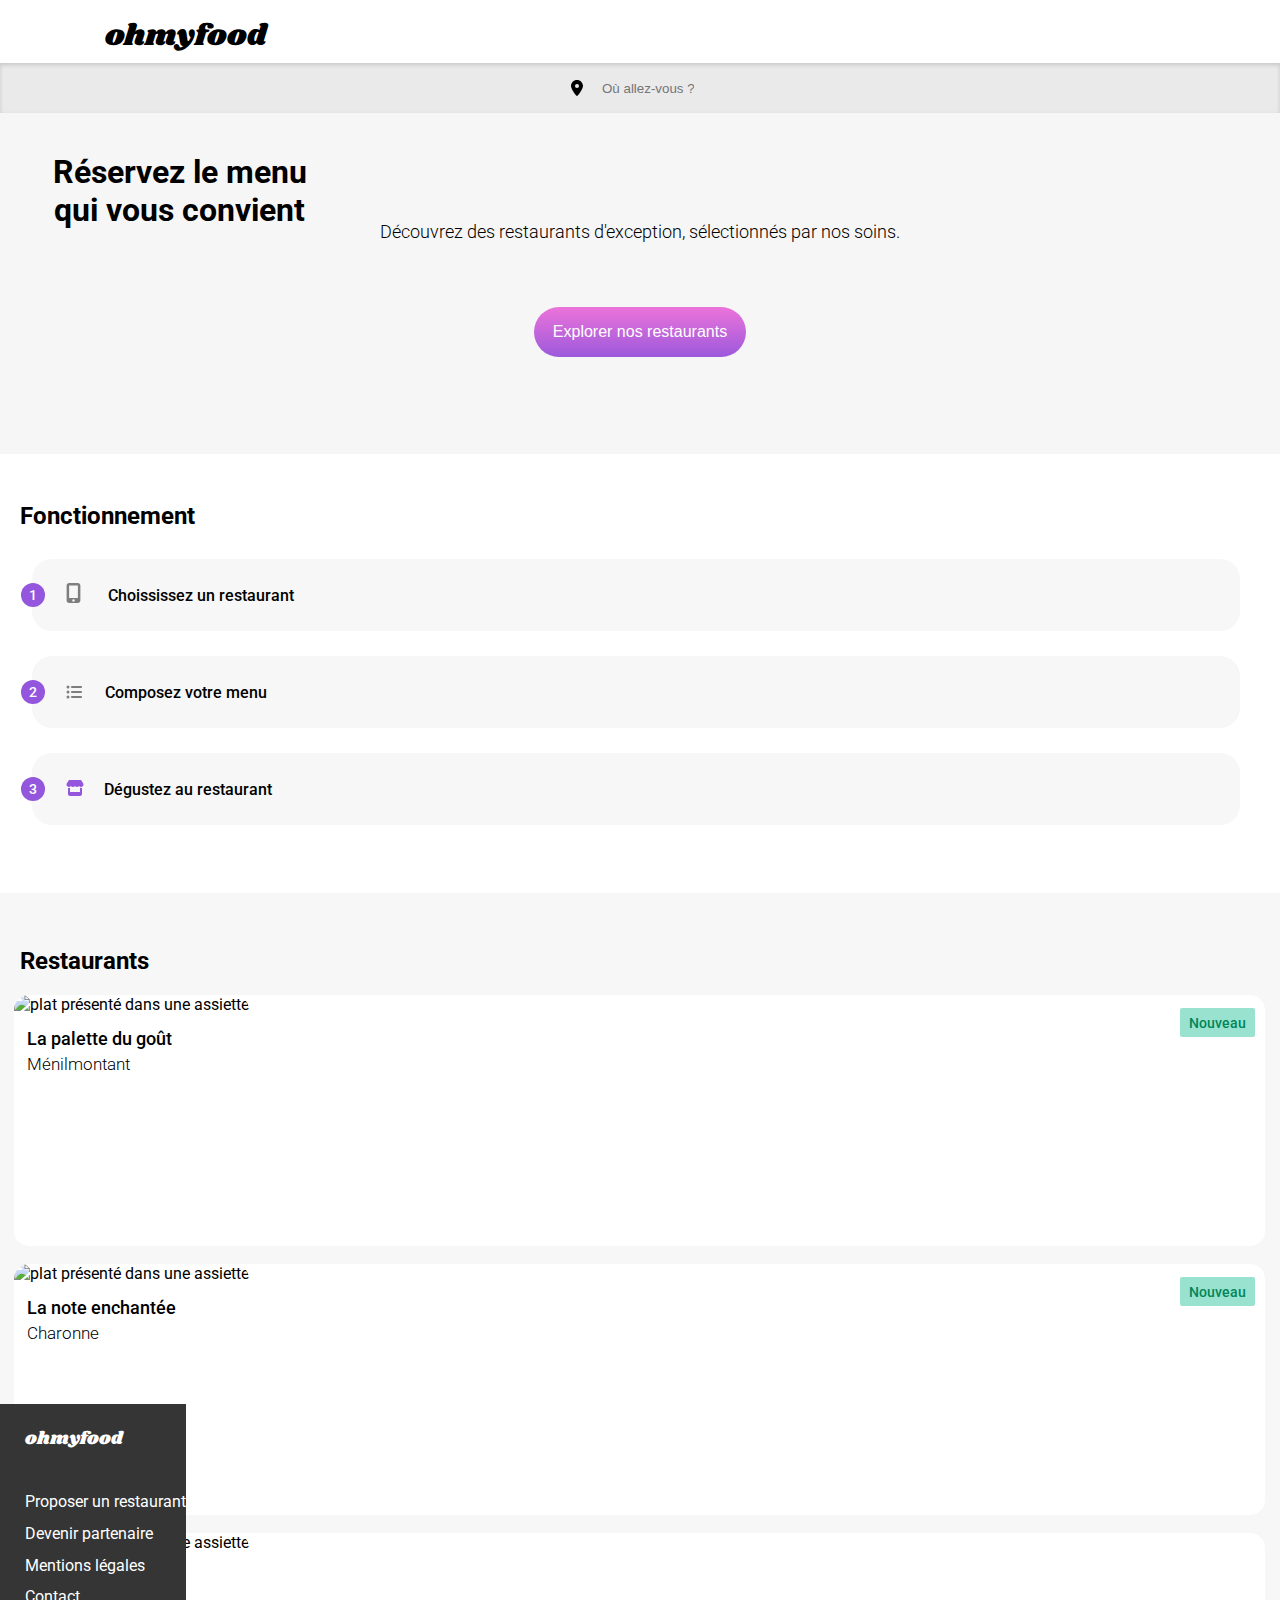
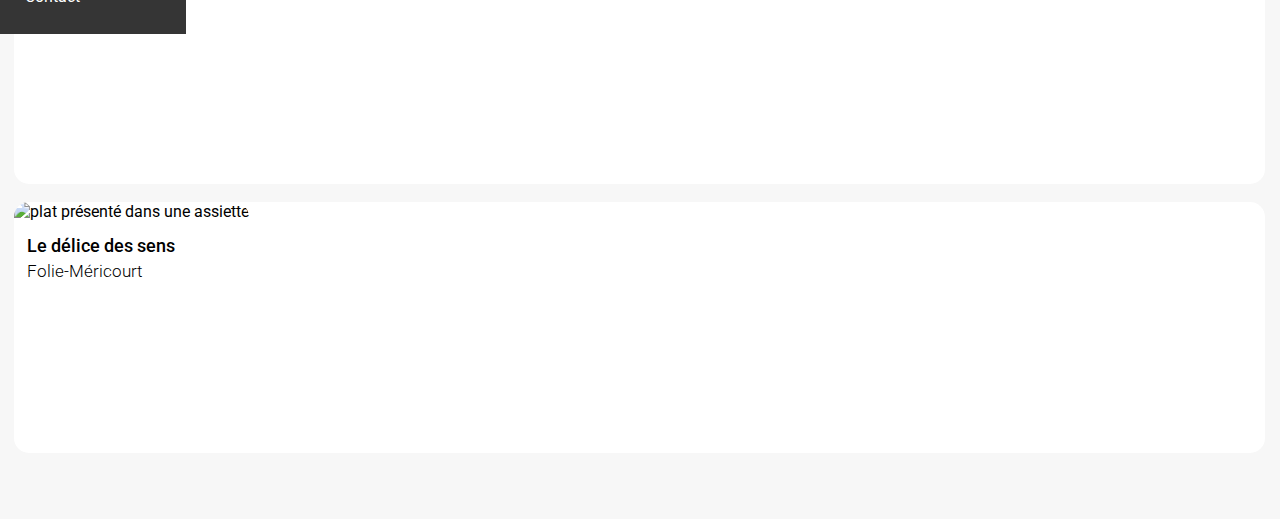
==== index.html @ 493bbe46 "upstream Menu La palette du goût'" ====
<!DOCTYPE html>
<html lang="fr">

<head>
    <meta charset="UTF-8">
    <meta name="viewport" content="width=device-width" , initial-scale="1.0">
    <title>ohmyfood</title>
    <meta name="description" content="">
    <!-- à retirer?-->
    <link rel="preconnect" href="https://fonts.googleapis.com">
    <link rel="preconnect" href="https://fonts.gstatic.com" crossorigin>
    <!-- /-->
    <link href="https://fonts.googleapis.com/css2?family=Roboto:ital,wght@0,100;0,300;0,400;0,500;0,700;0,900;1,100;1,300;1,400;1,500;1,700;1,900&display=swap"
        rel="stylesheet">
    <link rel="preconnect" href="https://fonts.googleapis.com">
    <link rel="preconnect" href="https://fonts.gstatic.com" crossorigin>
    <link href="https://fonts.googleapis.com/css2?family=Roboto:ital,wght@0,100;0,300;0,400;0,500;0,700;0,900;1,100;1,300;1,400;1,500;1,700;1,900&family=Shrikhand&display=swap"
        rel="stylesheet">
    
    <link rel="stylesheet" href="./style.css">

</head>

<body>
    <header>
        <div class="nav-container">
            <p class="logo-nav">ohmyfood</p>
        </div>
        <div class="search-bar-icon">
            <svg class="pin-icon" xmlns="http://www.w3.org/2000/svg" viewBox="0 0 384 512">
                <path
                    d="M215.7 499.2C267 435 384 279.4 384 192C384 86 298 0 192 0S0 86 0 192c0 87.4 117 243 168.3 307.2c12.3 15.3 35.1 15.3 47.4 0zM192 128a64 64 0 1 1 0 128 64 64 0 1 1 0-128z" />
            </svg>
            <input class="search-bar-input" type="search" placeholder="Où allez-vous ?">
        </div>
    </header>

    <main>
        <section class="tittle-button">
            <h1 class="section-tittle">Réservez le menu qui vous convient</h1>
            <p class="tittle-txt">Découvrez des restaurants d'exception, sélectionnés par nos soins.</p>
            <div class="button">
                <button class="btn">Explorer nos restaurants</button>
            </div>
        </section>

        <section class="functioning">
            <h2 class="functioning-title">Fonctionnement</h2> 
                <ul class="list-items">
                    <li class="item"><span class="num">1</span><svg class="mobil-icon"xmlns="http://www.w3.org/2000/svg" viewBox="0 0 384 512">
                        <path d="M16 64C16 28.7 44.7 0 80 0H304c35.3 0 64 28.7 64 64V448c0 35.3-28.7 64-64 64H80c-35.3 0-64-28.7-64-64V64zM224 448a32 32 0 1 0 -64 0 32 32 0 1 0 64 0zM304 64H80V384H304V64z"/>
                    </svg>Choississez un restaurant</li>
                    <li class="item"><span class="num">2</span><svg class="list-icon" xmlns="http://www.w3.org/2000/svg" viewBox="0 0 512 512">
                        <path d="M64 144a48 48 0 1 0 0-96 48 48 0 1 0 0 96zM192 64c-17.7 0-32 14.3-32 32s14.3 32 32 32H480c17.7 0 32-14.3 32-32s-14.3-32-32-32H192zm0 160c-17.7 0-32 14.3-32 32s14.3 32 32 32H480c17.7 0 32-14.3 32-32s-14.3-32-32-32H192zm0 160c-17.7 0-32 14.3-32 32s14.3 32 32 32H480c17.7 0 32-14.3 32-32s-14.3-32-32-32H192zM64 464a48 48 0 1 0 0-96 48 48 0 1 0 0 96zm48-208a48 48 0 1 0 -96 0 48 48 0 1 0 96 0z"/>
                    </svg>Composez votre menu</li>
                    <li class="item"><span class="num">3</span><svg class="store-icon" xmlns="http://www.w3.org/2000/svg" viewBox="0 0 576 512">
                        <path d="M547.6 103.8L490.3 13.1C485.2 5 476.1 0 466.4 0H109.6C99.9 0 90.8 5 85.7 13.1L28.3 103.8c-29.6 46.8-3.4 111.9 51.9 119.4c4 .5 8.1 .8 12.1 .8c26.1 0 49.3-11.4 65.2-29c15.9 17.6 39.1 29 65.2 29c26.1 0 49.3-11.4 65.2-29c15.9 17.6 39.1 29 65.2 29c26.2 0 49.3-11.4 65.2-29c16 17.6 39.1 29 65.2 29c4.1 0 8.1-.3 12.1-.8c55.5-7.4 81.8-72.5 52.1-119.4zM499.7 254.9l-.1 0c-5.3 .7-10.7 1.1-16.2 1.1c-12.4 0-24.3-1.9-35.4-5.3V384H128V250.6c-11.2 3.5-23.2 5.4-35.6 5.4c-5.5 0-11-.4-16.3-1.1l-.1 0c-4.1-.6-8.1-1.3-12-2.3V384v64c0 35.3 28.7 64 64 64H448c35.3 0 64-28.7 64-64V384 252.6c-4 1-8 1.8-12.3 2.3z"/>
                    </svg>Dégustez au restaurant</li>
                </ul>
        </section>

        <section class="restaurants">
            <h2 class="restaurants-title">Restaurants</h2>
            <div class="direction-cards">
            <article class="full-card">
                <span class="new">Nouveau</span>
            <img src="../Images+et+textes+Ohmyfood/Images et textes Ohmyfood/images/restaurants/jay-wennington-N_Y88TWmGwA-unsplash.jpg" alt="plat présenté dans une assiette"> 
                <div class="text-card">
            <h3 class="card-title">La palette du goût</h3>
                <p class="card-subtitle">Ménilmontant</p>
                </div>
                </article>
              
                <article class="full-card">
                    <span class="new">Nouveau</span>
                    <img src="../Images+et+textes+Ohmyfood/Images et textes Ohmyfood/images/restaurants/stil-u2Lp8tXIcjw-unsplash.jpg" alt="plat présenté dans une assiette"> 
                    <div class="text-card">
                        <h3 class="card-title">La note enchantée</h3>
                        <p class="card-subtitle">Charonne</p>
                    </div>
                </article>
            
                <article class="full-card">
                    <img src="../Images+et+textes+Ohmyfood/Images et textes Ohmyfood/images/restaurants/toa-heftiba-DQKerTsQwi0-unsplash.jpg" alt="plat présenté dans une assiette"> 
                    <div class="text-card">
                        <h3 class="card-title">À la française</h3>
                        <p class="card-subtitle">Cité Rouge</p>
                    </div>
                    </article>

                <article class="full-card">
                    <img src="../Images+et+textes+Ohmyfood/Images et textes Ohmyfood/images/restaurants/louis-hansel-shotsoflouis-qNBGVyOCY8Q-unsplash.jpg" alt="plat présenté dans une assiette"> 
                    <div class="text-card">
                        <h3 class="card-title">Le délice des sens</h3>
                        <p class="card-subtitle">Folie-Méricourt</p>
                    </div>
                    </article>
            </div>          
        </section>
    </main>

    <footer>
        <div class="footer-menu">
        <h1 class="logo-footer">ohmyfood</h1>
        <ul class="menu-items">
            <li class="footer-item"><span class="icon"></span>Proposer un restaurant</li>
            <li class="footer-item">Devenir partenaire</li>
            <li class="footer-item">Mentions légales</li>
            <li class="footer-item">Contact</li>
        </ul>
        </div>
        
    </footer>
</body>
</html>
---- style.css ----
@charset "UTF-8";
/** général **/
* {
  margin: 0;
}

body {
  font-family: "Roboto", sans-serif;
}

/**@mixin new {
    position: absolute;
    color: #008657;
    background-color: #99E2D0;
    font-weight: 500;
    font-size: 14px;
    margin: 13px 12px 0 0;
    padding: 7px 9px 6px 9px;
    height: 16px;
    right: 10px;
    border-radius: 2px;  
}**/
/**@mixin .btn {
    font-size: 16px;
    border-radius: 25px;
    padding: 13px 19px 13px 19px;
    height: 50px;
    background-image: linear-gradient(193.33deg, $color-primary -11.44%, $color-secondary 123.93%);
    color:#ffffff;
    border-style: none;
    &__:hover {

     }**/
.nav-container {
  display: flex;
  align-items: center;
  width: 100%;
}
.nav-container .logo-nav {
  font-family: "Shrikhand", cursive;
  font-weight: 400;
  width: 100%;
  display: flex;
  text-align: center;
  font-size: 30px;
  margin: 14px 108px 5px 105px;
}

.search-bar-icon {
  display: flex;
  justify-content: center;
  background-color: #EAEAEA;
  height: 50px;
  align-items: center;
  width: 100%;
  gap: 17px;
  box-shadow: inset 0 2px 4px 0 rgba(0, 0, 0, 0.15);
}
.search-bar-icon .pin-icon {
  width: 12px;
  height: 16px;
  border: 16px 259px 18px 104px;
}

.search-bar-input {
  width: 109px;
  height: 19px;
  color: #353535;
  border: none;
  background-color: #EAEAEA;
  font-weight: 500;
}

.section-tittle {
  font-weight: 700;
  width: 275px;
  height: 68px;
  display: flex;
  text-align: center;
  margin: 0 58px 0 42px;
}

.tittle-txt {
  font-weight: 300;
  font-size: 18px;
  text-align: center;
  height: 46px;
}

.tittle-button {
  background-color: #F6F6F6;
  padding: 40px 0 57px 0;
}

.button { /**mixin**/
  display: flex;
  justify-content: center;
  margin-top: 27px;
}
.button .btn {
  font-size: 16px;
  border-radius: 25px;
  padding: 13px 19px 13px 19px;
  height: 50px;
  background-image: linear-gradient(360deg, #9356DC -11.44%, #FF79DA 123.93%);
  color: #ffffff;
  border-style: none;
}
.functioning {
  padding: 48px 20px 68px 20px;
}

.functioning-title {
  height: 31px;
}

.list-items {
  list-style-type: none;
  padding: 26px 20px 0 12px;
  display: grid;
  row-gap: 25px;
}

.item {
  font-weight: 500;
  height: 72px;
  border-radius: 20px;
  background-color: #F7F7F7;
  display: flex;
  align-items: center;
  padding-left: 34px;
}

.num {
  position: absolute;
  left: 21px;
  color: #FFFFFF;
  border-radius: 50%;
  background-color: #9356DC;
  height: 24px;
  width: 24px;
  text-align: center;
  line-height: 24px;
  font-size: 14px;
}

.mobil-icon {
  height: 20px;
  fill: #7E7E7E;
  padding: 24px 27px 28px 0;
}

.list-icon {
  height: 16px;
  fill: #7E7E7E;
  padding: 28px 23px 28px 0;
}

.store-icon {
  width: 18px;
  height: 18px;
  fill: #9356DC;
  padding: 26px 20px 28px 0;
}

.direction-cards {
  display: grid;
  gap: 18px;
  padding: 0 15px 66px 14px;
}

.full-card {
  height: 251px;
  background-color: #FFFFFF;
  border-radius: 15px;
}

.restaurants img {
  width: 100%;
  max-width: 346px;
  height: 174px;
  border-top-left-radius: 15px;
  border-top-right-radius: 15px;
  -o-object-fit: cover;
     object-fit: cover;
}

.text-card {
  height: 77px;
  display: grid;
  gap: 5px;
  align-content: center;
  margin-left: 13px;
}

.card-title {
  height: 20px;
  font-size: 18px;
  font-weight: 700;
}

.card-subtitle {
  height: 24px;
  font-weight: 300;
  font-size: 17px;
}

.new { /**mixin**/
  position: absolute;
  color: #008657;
  background-color: #99E2D0;
  font-weight: 500;
  font-size: 14px;
  margin: 13px 12px 0 0;
  padding: 7px 9px 6px 9px;
  height: 16px;
  right: 13px;
  border-radius: 2px;
}

.restaurants {
  height: 1226px;
  background-color: #F7F7F7;
}

.restaurants-title {
  padding: 54px 0 0 20px;
  height: 48px;
}

.footer-menu {
  padding: 22px 0 22px 25px;
  display: grid;
  gap: 16px;
  background-color: #353535;
  color: #FFFFFF;
}

.logo-footer {
  font-family: "Shrikhand", cursive;
  font-weight: 400;
  font-size: 18px;
  height: 27px;
}

.menu-items {
  display: grid;
  gap: 7px;
  padding: 0;
  list-style-type: none;
}

/** page 2 **/
.arrow-icon {
  fill: #353335;
  width: 17px;
  height: 63px;
  position: absolute;
  margin: 24px 0 23px 23px;
}

.img-header {
  width: 100%;
  height: 275px;
  -o-object-fit: cover;
     object-fit: cover;
}

.section-menu {
  width: 100%;
  height: 1121px;
  background-color: #F7F7F7;
  position: absolute;
  top: 283px;
  border-radius: 25px 25px 0 0;
}

.main-title {
  height: 27px;
  font-family: "Shrikhand", cursive;
  font-weight: 400;
  font-size: 28px;
  margin: 32px 17px 2px 17px;
}

.main-subtitle {
  height: 27px;
  font-weight: 300;
  font-size: 16px;
  margin: 40px 87px 12px 13px;
}

.main-card {
  background-color: #FFFFFF;
  border-radius: 15px;
  margin: 12px 13px 12px 12px;
  display: grid;
  gap: 5px;
  padding: 12px 15px 12px 15px;
}

.card-title {
  height: 21px;
  font-weight: 500;
}

.price {
  display: flex;
  justify-content: space-between;
}
.price .card-subtitle {
  height: 19px;
  font-weight: 300;
  font-size: 15px;
}

.euros {
  font-size: 15px;
  font-weight: 700;
  height: 18px;
}

.button-menu {
  display: flex;
  justify-content: center;
  margin-top: 27px;
}

.btn {
  font-size: 16px;
  border-radius: 25px;
  padding: 13px 19px 13px 19px;
  height: 50px;
  margin: 13px 0 40px 0;
  background-image: linear-gradient(360deg, #9356DC -11.44%, #FF79DA 123.93%);
  color: #FFFFFF;
  border-style: none;
}
.footer-menu {
  height: 186px;
  background-color: #353535;
  position: absolute;
  top: 1404px;
}/*# sourceMappingURL=style.css.map */
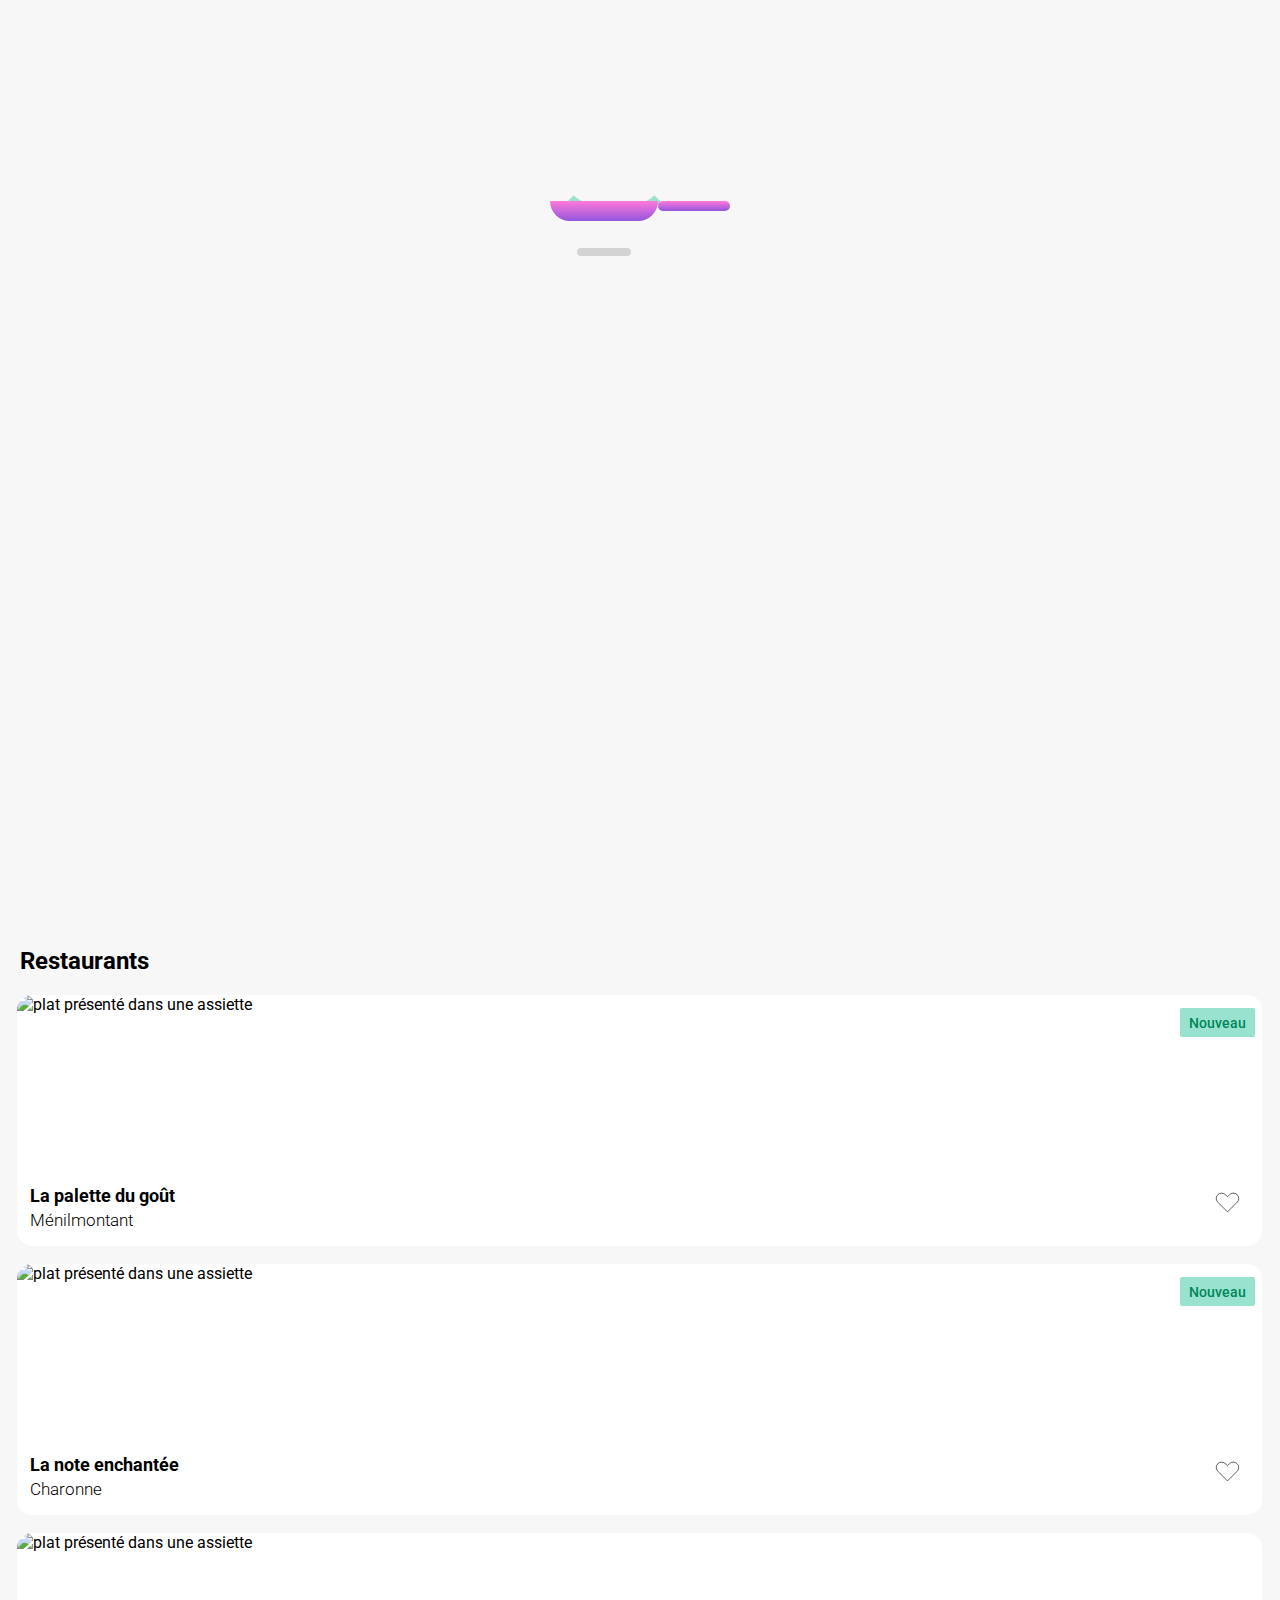
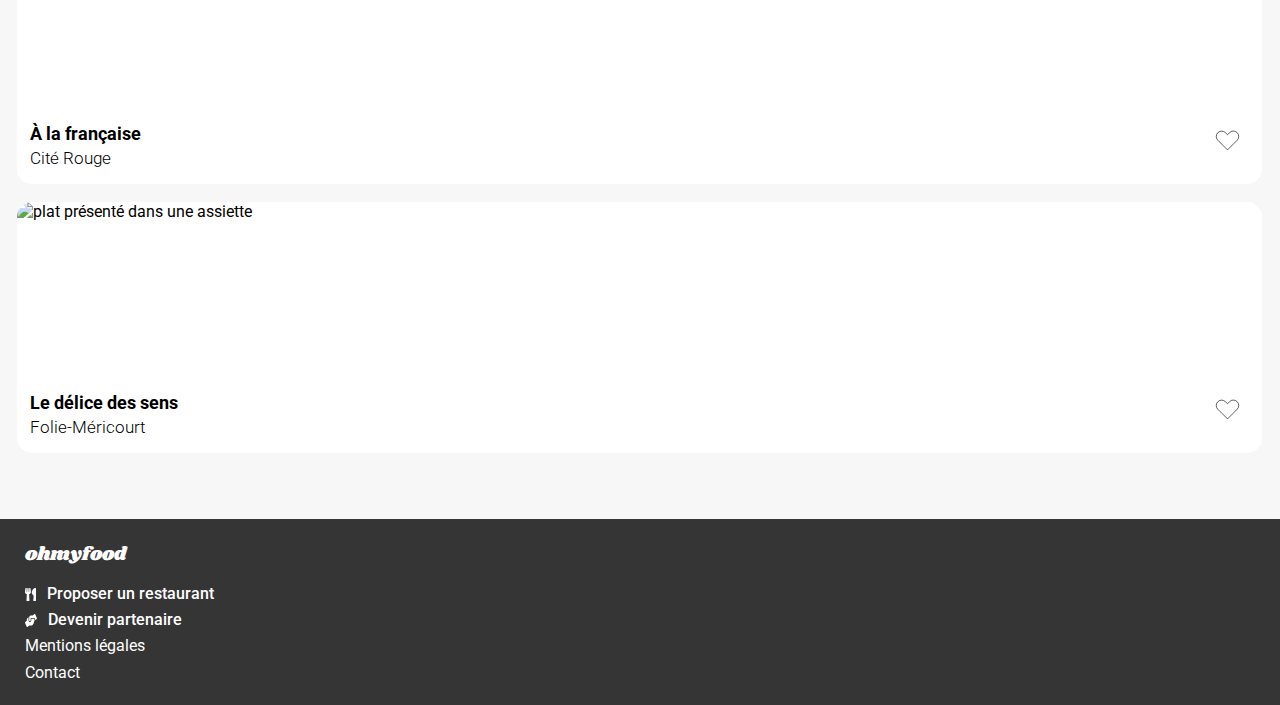
==== commit 2994f3b2: "homepage - add heart icon" ====
--- a/index.html
+++ b/index.html
@@ -3,113 +3,255 @@
 
 <head>
     <meta charset="UTF-8">
-    <meta name="viewport" content="width=device-width" , initial-scale="1.0">
+    <meta name="viewport" content="width=device-width, initial-scale=1.0">
     <title>ohmyfood</title>
     <meta name="description" content="">
-    <!-- à retirer?-->
-    <link rel="preconnect" href="https://fonts.googleapis.com">
-    <link rel="preconnect" href="https://fonts.gstatic.com" crossorigin>
-    <!-- /-->
-    <link href="https://fonts.googleapis.com/css2?family=Roboto:ital,wght@0,100;0,300;0,400;0,500;0,700;0,900;1,100;1,300;1,400;1,500;1,700;1,900&display=swap"
+
+    <link
+        href="https://fonts.googleapis.com/css2?family=Roboto:ital,wght@0,100;0,300;0,400;0,500;0,700;0,900;1,100;1,300;1,400;1,500;1,700;1,900&display=swap"
         rel="stylesheet">
     <link rel="preconnect" href="https://fonts.googleapis.com">
     <link rel="preconnect" href="https://fonts.gstatic.com" crossorigin>
-    <link href="https://fonts.googleapis.com/css2?family=Roboto:ital,wght@0,100;0,300;0,400;0,500;0,700;0,900;1,100;1,300;1,400;1,500;1,700;1,900&family=Shrikhand&display=swap"
+    <link
+        href="https://fonts.googleapis.com/css2?family=Roboto:ital,wght@0,100;0,300;0,400;0,500;0,700;0,900;1,100;1,300;1,400;1,500;1,700;1,900&family=Shrikhand&display=swap"
         rel="stylesheet">
-    
+
+    <link rel="stylesheet" href="https://cdnjs.cloudflare.com/ajax/libs/font-awesome/6.2.1/css/all.min.css"
+        integrity="sha512-MV7K8+y+gLIBoVD59lQIYicR65iaqukzvf/nwasF0nqhPay5w/9lJmVM2hMDcnK1OnMGCdVK+iQrJ7lzPJQd1w=="
+        crossorigin="anonymous" referrerpolicy="no-referrer">
+
     <link rel="stylesheet" href="./style.css">
 
 </head>
 
 <body>
+    <div class="loader-box">
+        <div class="pan-loader">
+            <div class="loader"></div>
+            <div class="pan-container">
+                <div class="pan"></div>
+                <div class="handle"></div>
+            </div>
+            <div class="shadow"></div>
+        </div>
+    </div>
+
     <header>
-        <div class="nav-container">
+        <nav class="nav-container">
             <p class="logo-nav">ohmyfood</p>
-        </div>
+        </nav>
+
         <div class="search-bar-icon">
             <svg class="pin-icon" xmlns="http://www.w3.org/2000/svg" viewBox="0 0 384 512">
                 <path
                     d="M215.7 499.2C267 435 384 279.4 384 192C384 86 298 0 192 0S0 86 0 192c0 87.4 117 243 168.3 307.2c12.3 15.3 35.1 15.3 47.4 0zM192 128a64 64 0 1 1 0 128 64 64 0 1 1 0-128z" />
             </svg>
-            <input class="search-bar-input" type="search" placeholder="Où allez-vous ?">
-        </div>
-    </header>
-
-    <main>
-        <section class="tittle-button">
-            <h1 class="section-tittle">Réservez le menu qui vous convient</h1>
-            <p class="tittle-txt">Découvrez des restaurants d'exception, sélectionnés par nos soins.</p>
+            <!-- <input class="search-bar-input" type="search" placeholder="Où allez-vous ?">-->
+            <p class="search-bar-input">Paris, Belleville</p>
+        </div>
+
+        <div class="title-button">
+            <h1 class="section-title">Réservez le menu qui vous convient</h1>
+            <p class="title-txt">Découvrez des restaurants d'exception, sélectionnés par nos soins.</p>
             <div class="button">
                 <button class="btn">Explorer nos restaurants</button>
-            </div>
+            </div class="button__bg">
+        </div>
+    </header>
+
+
+    <main>
+        <section class="functioning">
+            <header>
+                <h2 class="functioning-title">Fonctionnement</h2>
+            </header>
+
+            <ul class="list-items">
+                <li class="item">
+                    <span class="num">1</span>
+                    <svg class="mobil-icon" xmlns="http://www.w3.org/2000/svg" viewBox="0 0 384 512">
+                        <path
+                            d="M16 64C16 28.7 44.7 0 80 0H304c35.3 0 64 28.7 64 64V448c0 35.3-28.7 64-64 64H80c-35.3 0-64-28.7-64-64V64zM224 448a32 32 0 1 0 -64 0 32 32 0 1 0 64 0zM304 64H80V384H304V64z" />
+                    </svg>
+                    <span class="">Choississez un restaurant</span>
+                </li>
+                <li class="item">
+                    <span class="num">2</span>
+                    <svg class="list-icon" xmlns="http://www.w3.org/2000/svg" viewBox="0 0 512 512">
+                        <path
+                            d="M64 144a48 48 0 1 0 0-96 48 48 0 1 0 0 96zM192 64c-17.7 0-32 14.3-32 32s14.3 32 32 32H480c17.7 0 32-14.3 32-32s-14.3-32-32-32H192zm0 160c-17.7 0-32 14.3-32 32s14.3 32 32 32H480c17.7 0 32-14.3 32-32s-14.3-32-32-32H192zm0 160c-17.7 0-32 14.3-32 32s14.3 32 32 32H480c17.7 0 32-14.3 32-32s-14.3-32-32-32H192zM64 464a48 48 0 1 0 0-96 48 48 0 1 0 0 96zm48-208a48 48 0 1 0 -96 0 48 48 0 1 0 96 0z" />
+                    </svg>
+                    <span class="">Composez votre menu</span>
+                </li>
+                <li class="item">
+                    <span class="num">3</span>
+                    <svg class="store-icon" xmlns="http://www.w3.org/2000/svg" viewBox="0 0 576 512">
+                        <path
+                            d="M547.6 103.8L490.3 13.1C485.2 5 476.1 0 466.4 0H109.6C99.9 0 90.8 5 85.7 13.1L28.3 103.8c-29.6 46.8-3.4 111.9 51.9 119.4c4 .5 8.1 .8 12.1 .8c26.1 0 49.3-11.4 65.2-29c15.9 17.6 39.1 29 65.2 29c26.1 0 49.3-11.4 65.2-29c15.9 17.6 39.1 29 65.2 29c26.2 0 49.3-11.4 65.2-29c16 17.6 39.1 29 65.2 29c4.1 0 8.1-.3 12.1-.8c55.5-7.4 81.8-72.5 52.1-119.4zM499.7 254.9l-.1 0c-5.3 .7-10.7 1.1-16.2 1.1c-12.4 0-24.3-1.9-35.4-5.3V384H128V250.6c-11.2 3.5-23.2 5.4-35.6 5.4c-5.5 0-11-.4-16.3-1.1l-.1 0c-4.1-.6-8.1-1.3-12-2.3V384v64c0 35.3 28.7 64 64 64H448c35.3 0 64-28.7 64-64V384 252.6c-4 1-8 1.8-12.3 2.3z" />
+                    </svg>
+                    <span class="">Dégustez au restaurant</span>
+                </li>
+            </ul>
         </section>
 
-        <section class="functioning">
-            <h2 class="functioning-title">Fonctionnement</h2> 
-                <ul class="list-items">
-                    <li class="item"><span class="num">1</span><svg class="mobil-icon"xmlns="http://www.w3.org/2000/svg" viewBox="0 0 384 512">
-                        <path d="M16 64C16 28.7 44.7 0 80 0H304c35.3 0 64 28.7 64 64V448c0 35.3-28.7 64-64 64H80c-35.3 0-64-28.7-64-64V64zM224 448a32 32 0 1 0 -64 0 32 32 0 1 0 64 0zM304 64H80V384H304V64z"/>
-                    </svg>Choississez un restaurant</li>
-                    <li class="item"><span class="num">2</span><svg class="list-icon" xmlns="http://www.w3.org/2000/svg" viewBox="0 0 512 512">
-                        <path d="M64 144a48 48 0 1 0 0-96 48 48 0 1 0 0 96zM192 64c-17.7 0-32 14.3-32 32s14.3 32 32 32H480c17.7 0 32-14.3 32-32s-14.3-32-32-32H192zm0 160c-17.7 0-32 14.3-32 32s14.3 32 32 32H480c17.7 0 32-14.3 32-32s-14.3-32-32-32H192zm0 160c-17.7 0-32 14.3-32 32s14.3 32 32 32H480c17.7 0 32-14.3 32-32s-14.3-32-32-32H192zM64 464a48 48 0 1 0 0-96 48 48 0 1 0 0 96zm48-208a48 48 0 1 0 -96 0 48 48 0 1 0 96 0z"/>
-                    </svg>Composez votre menu</li>
-                    <li class="item"><span class="num">3</span><svg class="store-icon" xmlns="http://www.w3.org/2000/svg" viewBox="0 0 576 512">
-                        <path d="M547.6 103.8L490.3 13.1C485.2 5 476.1 0 466.4 0H109.6C99.9 0 90.8 5 85.7 13.1L28.3 103.8c-29.6 46.8-3.4 111.9 51.9 119.4c4 .5 8.1 .8 12.1 .8c26.1 0 49.3-11.4 65.2-29c15.9 17.6 39.1 29 65.2 29c26.1 0 49.3-11.4 65.2-29c15.9 17.6 39.1 29 65.2 29c26.2 0 49.3-11.4 65.2-29c16 17.6 39.1 29 65.2 29c4.1 0 8.1-.3 12.1-.8c55.5-7.4 81.8-72.5 52.1-119.4zM499.7 254.9l-.1 0c-5.3 .7-10.7 1.1-16.2 1.1c-12.4 0-24.3-1.9-35.4-5.3V384H128V250.6c-11.2 3.5-23.2 5.4-35.6 5.4c-5.5 0-11-.4-16.3-1.1l-.1 0c-4.1-.6-8.1-1.3-12-2.3V384v64c0 35.3 28.7 64 64 64H448c35.3 0 64-28.7 64-64V384 252.6c-4 1-8 1.8-12.3 2.3z"/>
-                    </svg>Dégustez au restaurant</li>
-                </ul>
-        </section>
-
         <section class="restaurants">
-            <h2 class="restaurants-title">Restaurants</h2>
+            <header>
+                <h2 class="restaurants-title">Restaurants</h2>
+            </header>
+
             <div class="direction-cards">
-            <article class="full-card">
-                <span class="new">Nouveau</span>
-            <img src="../Images+et+textes+Ohmyfood/Images et textes Ohmyfood/images/restaurants/jay-wennington-N_Y88TWmGwA-unsplash.jpg" alt="plat présenté dans une assiette"> 
-                <div class="text-card">
-            <h3 class="card-title">La palette du goût</h3>
-                <p class="card-subtitle">Ménilmontant</p>
-                </div>
-                </article>
-              
-                <article class="full-card">
+                <article class="full-card">
+                    <a class=" " href="./menu-la_palette_du_gout.html"></a>
                     <span class="new">Nouveau</span>
-                    <img src="../Images+et+textes+Ohmyfood/Images et textes Ohmyfood/images/restaurants/stil-u2Lp8tXIcjw-unsplash.jpg" alt="plat présenté dans une assiette"> 
-                    <div class="text-card">
-                        <h3 class="card-title">La note enchantée</h3>
-                        <p class="card-subtitle">Charonne</p>
-                    </div>
-                </article>
-            
-                <article class="full-card">
-                    <img src="../Images+et+textes+Ohmyfood/Images et textes Ohmyfood/images/restaurants/toa-heftiba-DQKerTsQwi0-unsplash.jpg" alt="plat présenté dans une assiette"> 
-                    <div class="text-card">
-                        <h3 class="card-title">À la française</h3>
-                        <p class="card-subtitle">Cité Rouge</p>
-                    </div>
-                    </article>
-
-                <article class="full-card">
-                    <img src="../Images+et+textes+Ohmyfood/Images et textes Ohmyfood/images/restaurants/louis-hansel-shotsoflouis-qNBGVyOCY8Q-unsplash.jpg" alt="plat présenté dans une assiette"> 
-                    <div class="text-card">
-                        <h3 class="card-title">Le délice des sens</h3>
-                        <p class="card-subtitle">Folie-Méricourt</p>
-                    </div>
-                    </article>
-            </div>          
+                    <img src="../Images+et+textes+Ohmyfood/Images et textes Ohmyfood/images/restaurants/jay-wennington-N_Y88TWmGwA-unsplash.jpg"
+                        alt="plat présenté dans une assiette">
+                    <div class="text-full-card">
+                        <div class="text-card">
+                            <h3 class="card-title">La palette du goût</h3>
+                            <p class="card-subtitle">Ménilmontant</p>
+                        </div>
+                        <!--<button class="heart-icon color-block color-fill"><svg xmlns="http://www.w3.org/2000/svg" viewBox="0 0 512 512">
+                    <path d="M225.8 468.2l-2.5-2.3L48.1 303.2C17.4 274.7 0 234.7 0 192.8v-3.3c0-70.4 50-130.8 119.2-144C158.6 37.9 198.9 47 231 69.6c9 6.4 17.4 13.8 25 22.3c4.2-4.8 8.7-9.2 13.5-13.3c3.7-3.2 7.5-6.2 11.5-9c0 0 0 0 0 0C313.1 47 353.4 37.9 392.8 45.4C462 58.6 512 119.1 512 189.5v3.3c0 41.9-17.4 81.9-48.1 110.4L288.7 465.9l-2.5 2.3c-8.2 7.6-19 11.9-30.2 11.9s-22-4.2-30.2-11.9zM239.1 145c-.4-.3-.7-.7-1-1.1l-17.8-20c0 0-.1-.1-.1-.1c0 0 0 0 0 0c-23.1-25.9-58-37.7-92-31.2C81.6 101.5 48 142.1 48 189.5v3.3c0 28.5 11.9 55.8 32.8 75.2L256 430.7 431.2 268c20.9-19.4 32.8-46.7 32.8-75.2v-3.3c0-47.3-33.6-88-80.1-96.9c-34-6.5-69 5.4-92 31.2c0 0 0 0-.1 .1s0 0-.1 .1l-17.8 20c-.3 .4-.7 .7-1 1.1c-4.5 4.5-10.6 7-16.9 7s-12.4-2.5-16.9-7z"/>
+                </svg>
+                </button>-->
+                    
+                        <!-- utilisation d'une checkbox custom parce que c'est une action permanente -->
+                        <input type="checkbox" id="favorite-checkbox1" class="heart-checkbox">
+                        <label for="favorite-checkbox1" class="heart-icon">
+
+                            <!-- utilisation d'un svg pour customiser la checkbox -->
+                            <svg width="25" height="25" xmlns="http://www.w3.org/2000/svg" viewBox="0 0 40 40">
+                                <!-- linear gradient d'un svg avec x1 y1 x2 y2 pour la direction (ATTRIBUTS)-->
+                                <linearGradient id="myGradient" x1="0%" y1="0%" x2="0%" y2="100%">
+                                    <!-- Détermination des couleurs au début et la fin du gradient (0 = départ) -->
+                                    <stop offset="0%" stop-color="#FF79DA" />
+                                    <stop offset="100%" stop-color="#9356DC" />
+                                </linearGradient>
+
+                                <!-- le svg en question -->
+                                <path
+                                    d="M20,35.07,4.55,19.62a8.5,8.5,0,0,1-.12-12l.12-.12a8.72,8.72,0,0,1,12.14,0L20,10.77l3.3-3.3A8.09,8.09,0,0,1,29.13,4.9a8.89,8.89,0,0,1,6.31,2.58,8.5,8.5,0,0,1,.12,12l-.12.12Z"
+                                    fill="url(#myGradient)" />
+                            </svg>
+                        </label>
+
+                    </div>
+                </article>
+
+                <article class="full-card">
+                    <span class="new">Nouveau</span>
+                    <img src="../Images+et+textes+Ohmyfood/Images et textes Ohmyfood/images/restaurants/stil-u2Lp8tXIcjw-unsplash.jpg"
+                        alt="plat présenté dans une assiette">
+                    <div class="text-full-card">
+                        <div class="text-card">
+                            <h3 class="card-title">La note enchantée</h3>
+                            <p class="card-subtitle">Charonne</p>
+                        </div>
+
+                        <input type="checkbox" id="favorite-checkbox2" class="heart-checkbox">
+                        <label for="favorite-checkbox2" class="heart-icon">
+
+                            <!-- utilisation d'un svg pour customiser la checkbox -->
+                            <svg width="25" height="25" xmlns="http://www.w3.org/2000/svg" viewBox="0 0 40 40">
+                                
+                                <!-- le svg en question -->
+                                <path
+                                    d="M20,35.07,4.55,19.62a8.5,8.5,0,0,1-.12-12l.12-.12a8.72,8.72,0,0,1,12.14,0L20,10.77l3.3-3.3A8.09,8.09,0,0,1,29.13,4.9a8.89,8.89,0,0,1,6.31,2.58,8.5,8.5,0,0,1,.12,12l-.12.12Z"
+                                    fill="url(#myGradient)" />
+                            </svg>
+                        </label>
+                        
+                    </div>
+                </article>
+
+                <article class="full-card">
+                    <img src="../Images+et+textes+Ohmyfood/Images et textes Ohmyfood/images/restaurants/toa-heftiba-DQKerTsQwi0-unsplash.jpg"
+                        alt="plat présenté dans une assiette">
+                    <div class="text-full-card">
+                        <div class="text-card">
+                            <h3 class="card-title">À la française</h3>
+                            <p class="card-subtitle">Cité Rouge</p>
+                        </div>
+
+                        <input type="checkbox" id="favorite-checkbox3" class="heart-checkbox">
+                        <label for="favorite-checkbox3" class="heart-icon">
+
+                            <!-- utilisation d'un svg pour customiser la checkbox -->
+                            <svg width="25" height="25" xmlns="http://www.w3.org/2000/svg" viewBox="0 0 40 40">
+                            
+                                <!-- le svg en question -->
+                                <path
+                                    d="M20,35.07,4.55,19.62a8.5,8.5,0,0,1-.12-12l.12-.12a8.72,8.72,0,0,1,12.14,0L20,10.77l3.3-3.3A8.09,8.09,0,0,1,29.13,4.9a8.89,8.89,0,0,1,6.31,2.58,8.5,8.5,0,0,1,.12,12l-.12.12Z"
+                                    fill="url(#myGradient)" />
+                            </svg>
+                        </label>
+                    
+                    </div>
+                </article>
+
+                <article class="full-card">
+                    <img src="../Images+et+textes+Ohmyfood/Images et textes Ohmyfood/images/restaurants/louis-hansel-shotsoflouis-qNBGVyOCY8Q-unsplash.jpg"
+                        alt="plat présenté dans une assiette">
+                    <div class="text-full-card">
+                        <div class="text-card">
+                            <h3 class="card-title">Le délice des sens</h3>
+                            <p class="card-subtitle">Folie-Méricourt</p>
+                        </div>
+
+                        <input type="checkbox" id="favorite-checkbox4" class="heart-checkbox">
+                        <label for="favorite-checkbox4" class="heart-icon">
+
+                            <!-- utilisation d'un svg pour customiser la checkbox -->
+                            <svg width="25" height="25" xmlns="http://www.w3.org/2000/svg" viewBox="0 0 40 40">
+                                
+
+                                <!-- le svg en question -->
+                                <path
+                                    d="M20,35.07,4.55,19.62a8.5,8.5,0,0,1-.12-12l.12-.12a8.72,8.72,0,0,1,12.14,0L20,10.77l3.3-3.3A8.09,8.09,0,0,1,29.13,4.9a8.89,8.89,0,0,1,6.31,2.58,8.5,8.5,0,0,1,.12,12l-.12.12Z"
+                                    fill="url(#myGradient)" />
+                            </svg>
+                        </label>
+
+                    </div>
+                </article>
+            </div> <!-- ./direction-cards-->
         </section>
     </main>
 
     <footer>
         <div class="footer-menu">
-        <h1 class="logo-footer">ohmyfood</h1>
-        <ul class="menu-items">
-            <li class="footer-item"><span class="icon"></span>Proposer un restaurant</li>
-            <li class="footer-item">Devenir partenaire</li>
-            <li class="footer-item">Mentions légales</li>
-            <li class="footer-item">Contact</li>
-        </ul>
-        </div>
-        
+            <p class="logo-footer">ohmyfood</p>
+            <ul class="menu-items">
+                <li class="footer-item">
+                    <span class="cutlery-icon">
+                        <!--retirer width height fill-->
+                        <svg viewBox="0 0 11 13" xmlns="http://www.w3.org/2000/svg">
+                            <path
+                                d="M5.49736 0.385973C5.51851 0.505308 5.92308 2.78538 5.92308 3.65628C5.92308 4.9842 5.18798 5.93127 4.1012 6.31213L4.44231 12.3576C4.46082 12.7055 4.1726 13 3.80769 13H2.11538C1.75313 13 1.46226 12.708 1.48077 12.3576L1.82188 6.31213C0.732452 5.93127 0 4.98166 0 3.65628C0 2.78284 0.404567 0.505308 0.425721 0.385973C0.510337 -0.129456 1.62356 -0.137073 1.69231 0.413902V3.99905C1.72668 4.08538 2.09159 4.0803 2.11538 3.99905C2.1524 3.35667 2.32428 0.464683 2.32692 0.398668C2.41418 -0.129456 3.50889 -0.129456 3.59351 0.398668C3.5988 0.467223 3.76803 3.35667 3.80505 3.99905C3.82885 4.0803 4.19639 4.08538 4.22813 3.99905V0.413902C4.29688 -0.134534 5.41274 -0.129456 5.49736 0.385973ZM8.64928 7.64005L8.25264 12.3398C8.22091 12.6953 8.51442 13 8.88462 13H10.3654C10.7171 13 11 12.7283 11 12.3906V0.60941C11 0.274254 10.7171 3.62896e-05 10.3654 3.62896e-05C8.18389 3.62896e-05 4.51106 4.53225 8.64928 7.64005Z"
+                                fill="white" />
+                        </svg>
+                    </span>
+                    <span class="footer-link-icon">Proposer un restaurant</span>
+                </li>
+                <li class="footer-item">
+                    <span class="handshake-icon">
+                        <!--<svg width="12" height="13" viewBox="0 0 12 13" fill="none"-->
+                        <svg viewBox="0 0 12 13" xmlns="http://www.w3.org/2000/svg">
+                            <path
+                                d="M9.08765 4.87486H6.2572V6.29686C6.2572 7.30495 5.65573 8.12514 4.91646 8.12514C4.1772 8.12514 3.57573 7.30495 3.57573 6.29686V3.2091L2.3672 4.19941C2.00781 4.49143 1.78808 5.02214 1.78808 5.59094V6.79202L0.298367 7.96516C0.0134597 8.18862 -0.0852336 8.68632 0.0804966 9.07483L1.57021 12.5943C1.73407 12.9828 2.09905 13.1148 2.38396 12.8914L4.30941 11.3754H6.85309C7.51042 11.3754 8.04485 10.6466 8.04485 9.75027H8.3428C8.67239 9.75027 8.93868 9.38716 8.93868 8.93771V7.31257H9.08765C9.33531 7.31257 9.53456 7.04087 9.53456 6.70314V5.48429C9.53456 5.14656 9.33531 4.87486 9.08765 4.87486ZM11.838 3.92517L10.3483 0.405735C10.1844 0.0172256 9.81947 -0.114817 9.53456 0.10864L7.60911 1.62459H5.70601C5.48255 1.62459 5.26468 1.71092 5.07475 1.8709L4.45093 2.40161C4.27589 2.54888 4.17161 2.81043 4.17161 3.08975V6.29686C4.17161 6.85804 4.50493 7.31257 4.91646 7.31257C5.328 7.31257 5.66132 6.85804 5.66132 6.29686V4.06229H9.08765C9.66305 4.06229 10.1304 4.69965 10.1304 5.48429V6.20798L11.6202 5.03484C11.9051 4.80884 12.0019 4.31368 11.838 3.92517Z"/>
+                        </svg>
+                    </span>
+                    <span class="footer-link-icon">Devenir partenaire</span>
+                </li>
+                <li class="footer-item">
+                    <span class="footer-link">Mentions légales</span>
+                </li>
+                <li class="footer-item">
+                    <span class="footer-link">Contact</span>
+                </li>
+            </ul>
+        </div>
     </footer>
 </body>
+
 </html>--- a/style.css
+++ b/style.css
@@ -8,29 +8,142 @@
   font-family: "Roboto", sans-serif;
 }
 
-/**@mixin new {
-    position: absolute;
-    color: #008657;
-    background-color: #99E2D0;
-    font-weight: 500;
-    font-size: 14px;
-    margin: 13px 12px 0 0;
-    padding: 7px 9px 6px 9px;
-    height: 16px;
-    right: 10px;
-    border-radius: 2px;  
-}**/
-/**@mixin .btn {
-    font-size: 16px;
-    border-radius: 25px;
-    padding: 13px 19px 13px 19px;
-    height: 50px;
-    background-image: linear-gradient(193.33deg, $color-primary -11.44%, $color-secondary 123.93%);
-    color:#ffffff;
-    border-style: none;
-    &__:hover {
-
-     }**/
+/** loader **/
+.loader-box {
+  position: fixed;
+  top: 0;
+  left: 0;
+  width: 100%;
+  height: 100%;
+  z-index: 9999;
+  background-color: #F7F7F7;
+  animation: example 2.5s 3s linear forwards;
+}
+
+@keyframes example {
+  from {
+    opacity: 1;
+  }
+  to {
+    opacity: 0;
+    z-index: -1;
+    pointer-events: none;
+  }
+}
+@keyframes loader {
+  0% {
+    width: 10%;
+    transform: rotate(0deg);
+  }
+  10% {
+    left: 0%;
+    transform: rotate(0deg);
+  }
+  20% {
+    width: 0%;
+    left: 20%;
+  }
+  30% {
+    width: 25%;
+  }
+  50% {
+    left: 15%;
+    width: 35%;
+  }
+  70% {
+    width: 30%;
+    left: 18%;
+    transform: rotate(240deg);
+  }
+  90% {
+    width: 30%;
+    left: 10%;
+  }
+  100% {
+    width: 2%;
+    left: 25%;
+    transform: rotate(360deg);
+  }
+}
+@keyframes pan {
+  0% {
+    transform: rotate(0deg);
+    transform-origin: top right;
+  }
+  10% {
+    transform: rotate(-2deg);
+    transform-origin: top right;
+  }
+  50% {
+    transform: rotate(15deg);
+  }
+  100% {
+    transform: rotate(0deg);
+  }
+}
+@keyframes shadow {
+  0% {
+    width: 30%;
+  }
+  50% {
+    width: 40%;
+    left: 20px;
+  }
+  100% {
+    width: 30%;
+  }
+}
+.pan-loader {
+  width: 180px;
+  height: 180px;
+  margin: 100px auto;
+}
+.pan-loader .loader {
+  position: relative;
+  top: 10%;
+  left: 0;
+  z-index: -1;
+  width: 60%;
+  height: 45%;
+  border: 10px solid transparent;
+  border-bottom: 10px solid #99E2D0;
+  border-radius: 50%;
+  animation: loader 2s infinite;
+  animation-timing-function: linear;
+}
+.pan-loader .pan-container {
+  display: flex;
+  width: 100%;
+  animation: pan 2s infinite;
+}
+.pan-loader .pan {
+  width: 60%;
+  height: 20px;
+  background: linear-gradient(#FF79DA, #9356DC);
+  border-bottom-right-radius: 20px;
+  border-bottom-left-radius: 20px;
+}
+.pan-loader .handle {
+  width: 40%;
+  height: 10px;
+  background: linear-gradient(#FF79DA, #9356DC);
+  border-top-right-radius: 10px;
+  border-top-left-radius: 10px;
+  border-bottom-right-radius: 10px;
+  border-bottom-left-radius: 10px;
+}
+.pan-loader .shadow {
+  position: relative;
+  top: 15%;
+  left: 15%;
+  width: 30%;
+  height: 8px;
+  background: lightgray;
+  border-radius: 20px;
+  animation: shadow 2s infinite;
+}
+
+/** navigation **/
 .nav-container {
   display: flex;
   align-items: center;
@@ -61,8 +174,7 @@
   height: 16px;
   border: 16px 259px 18px 104px;
 }
-
-.search-bar-input {
+.search-bar-icon .pin-icon .search-bar-input {
   width: 109px;
   height: 19px;
   color: #353535;
@@ -71,8 +183,13 @@
   font-weight: 500;
 }
 
-.section-tittle {
+.title-button {
+  background-color: #F6F6F6;
+  padding: 40px 0 57px 0;
+}
+.title-button .section-title {
   font-weight: 700;
+  font-size: 24px;
   width: 275px;
   height: 68px;
   display: flex;
@@ -80,48 +197,60 @@
   margin: 0 58px 0 42px;
 }
 
-.tittle-txt {
+.title-txt {
   font-weight: 300;
   font-size: 18px;
   text-align: center;
   height: 46px;
 }
 
-.tittle-button {
-  background-color: #F6F6F6;
-  padding: 40px 0 57px 0;
-}
-
-.button { /**mixin**/
+.button {
   display: flex;
   justify-content: center;
   margin-top: 27px;
 }
-.button .btn {
+.button:hover .button__bg {
+  opacity: 1;
+}
+.button__bg {
+  position: absolute;
+  top: 0;
+  right: 0;
+  bottom: 0;
+  left: 0;
+  background-image: linear-gradient(0deg, rgba(255, 255, 255, 0.15), rgba(255, 255, 255, 0.15)), linear-gradient(200.64deg, #9356DC -5.2%, #FF79DA 110.74%);
+  opacity: 0;
+  z-index: -1;
+  transition: opacity 250ms;
+}
+
+.btn {
   font-size: 16px;
   border-radius: 25px;
   padding: 13px 19px 13px 19px;
   height: 50px;
   background-image: linear-gradient(360deg, #9356DC -11.44%, #FF79DA 123.93%);
+  box-shadow: 0 4px 10px rgba(0, 0, 0, 0.25); /** ombre sur bouton **/
   color: #ffffff;
   border-style: none;
-}
+  margin: 0;
+  cursor: pointer;
+}
+
 .functioning {
   padding: 48px 20px 68px 20px;
 }
-
-.functioning-title {
+.functioning .functioning-title {
   height: 31px;
 }
 
 .list-items {
   list-style-type: none;
-  padding: 26px 20px 0 12px;
+  padding: 26px 0px 0 12px;
   display: grid;
   row-gap: 25px;
 }
-
-.item {
+.list-items .item {
   font-weight: 500;
   height: 72px;
   border-radius: 20px;
@@ -166,7 +295,7 @@
 .direction-cards {
   display: grid;
   gap: 18px;
-  padding: 0 15px 66px 14px;
+  padding: 0 18px 66px 17px;
 }
 
 .full-card {
@@ -183,14 +312,18 @@
   border-top-right-radius: 15px;
   -o-object-fit: cover;
      object-fit: cover;
+  display: block;
+}
+
+.text-full-card {
+  display: flex;
+  justify-content: space-between;
+  padding: 16px 25px 12px 13px;
 }
 
 .text-card {
-  height: 77px;
   display: grid;
   gap: 5px;
-  align-content: center;
-  margin-left: 13px;
 }
 
 .card-title {
@@ -205,7 +338,34 @@
   font-size: 17px;
 }
 
-.new { /**mixin**/
+/** heart **/
+.heart-icon {
+  display: inline-block;
+  width: 22px;
+  height: 21px;
+  cursor: pointer;
+  position: relative;
+  padding-top: 5px;
+}
+
+/** notre coeur déselectionné **/
+.heart-icon svg path {
+  stroke: black;
+  fill: transparent;
+}
+
+/** notre coeur sélectionné **/
+.heart-checkbox:checked + .heart-icon svg path {
+  fill: url(#myGradient);
+  stroke: unset;
+}
+
+/** on masque le petit carré de la checkbox **/
+.heart-checkbox {
+  display: none;
+}
+
+.new {
   position: absolute;
   color: #008657;
   background-color: #99E2D0;
@@ -229,6 +389,7 @@
 }
 
 .footer-menu {
+  width: 100%;
   padding: 22px 0 22px 25px;
   display: grid;
   gap: 16px;
@@ -239,7 +400,7 @@
 .logo-footer {
   font-family: "Shrikhand", cursive;
   font-weight: 400;
-  font-size: 18px;
+  font-size: 19px; /**si 18px pixel top**/
   height: 27px;
 }
 
@@ -250,13 +411,52 @@
   list-style-type: none;
 }
 
+.footer-item {
+  display: flex;
+  /**flex-direction: row;**/
+  -moz-column-gap: 11px;
+       column-gap: 11px;
+}
+
+.cutlery-icon {
+  width: 11px;
+  height: 13px;
+  padding-top: 2px;
+}
+
+.cutlery-icon svg {
+  height: 13px;
+}
+
+.handshake-icon {
+  width: 12px;
+  height: 13px;
+  padding-top: 2px;
+}
+
+.handshake-icon svg {
+  height: 13px;
+  fill: white;
+}
+
+.footer-link-icon {
+  font-weight: 500;
+  height: 19px;
+}
+
+.footer-link {
+  font-weight: 400;
+  height: 20px;
+}
+
 /** page 2 **/
 .arrow-icon {
   fill: #353335;
-  width: 17px;
-  height: 63px;
+  width: 18px;
+  height: 16px;
   position: absolute;
-  margin: 24px 0 23px 23px;
+  margin: 24px 64px 23px 23px;
+  top: 0;
 }
 
 .img-header {
@@ -288,6 +488,8 @@
   font-weight: 300;
   font-size: 16px;
   margin: 40px 87px 12px 13px;
+  border-bottom: 3px solid #99E2D0;
+  width: 40px;
 }
 
 .main-card {
@@ -299,7 +501,7 @@
   padding: 12px 15px 12px 15px;
 }
 
-.card-title {
+.menu-card-title {
   height: 21px;
   font-weight: 500;
 }
@@ -308,7 +510,7 @@
   display: flex;
   justify-content: space-between;
 }
-.price .card-subtitle {
+.price .menu-card-subtitle {
   height: 19px;
   font-weight: 300;
   font-size: 15px;
@@ -335,10 +537,4 @@
   background-image: linear-gradient(360deg, #9356DC -11.44%, #FF79DA 123.93%);
   color: #FFFFFF;
   border-style: none;
-}
-.footer-menu {
-  height: 186px;
-  background-color: #353535;
-  position: absolute;
-  top: 1404px;
 }/*# sourceMappingURL=style.css.map */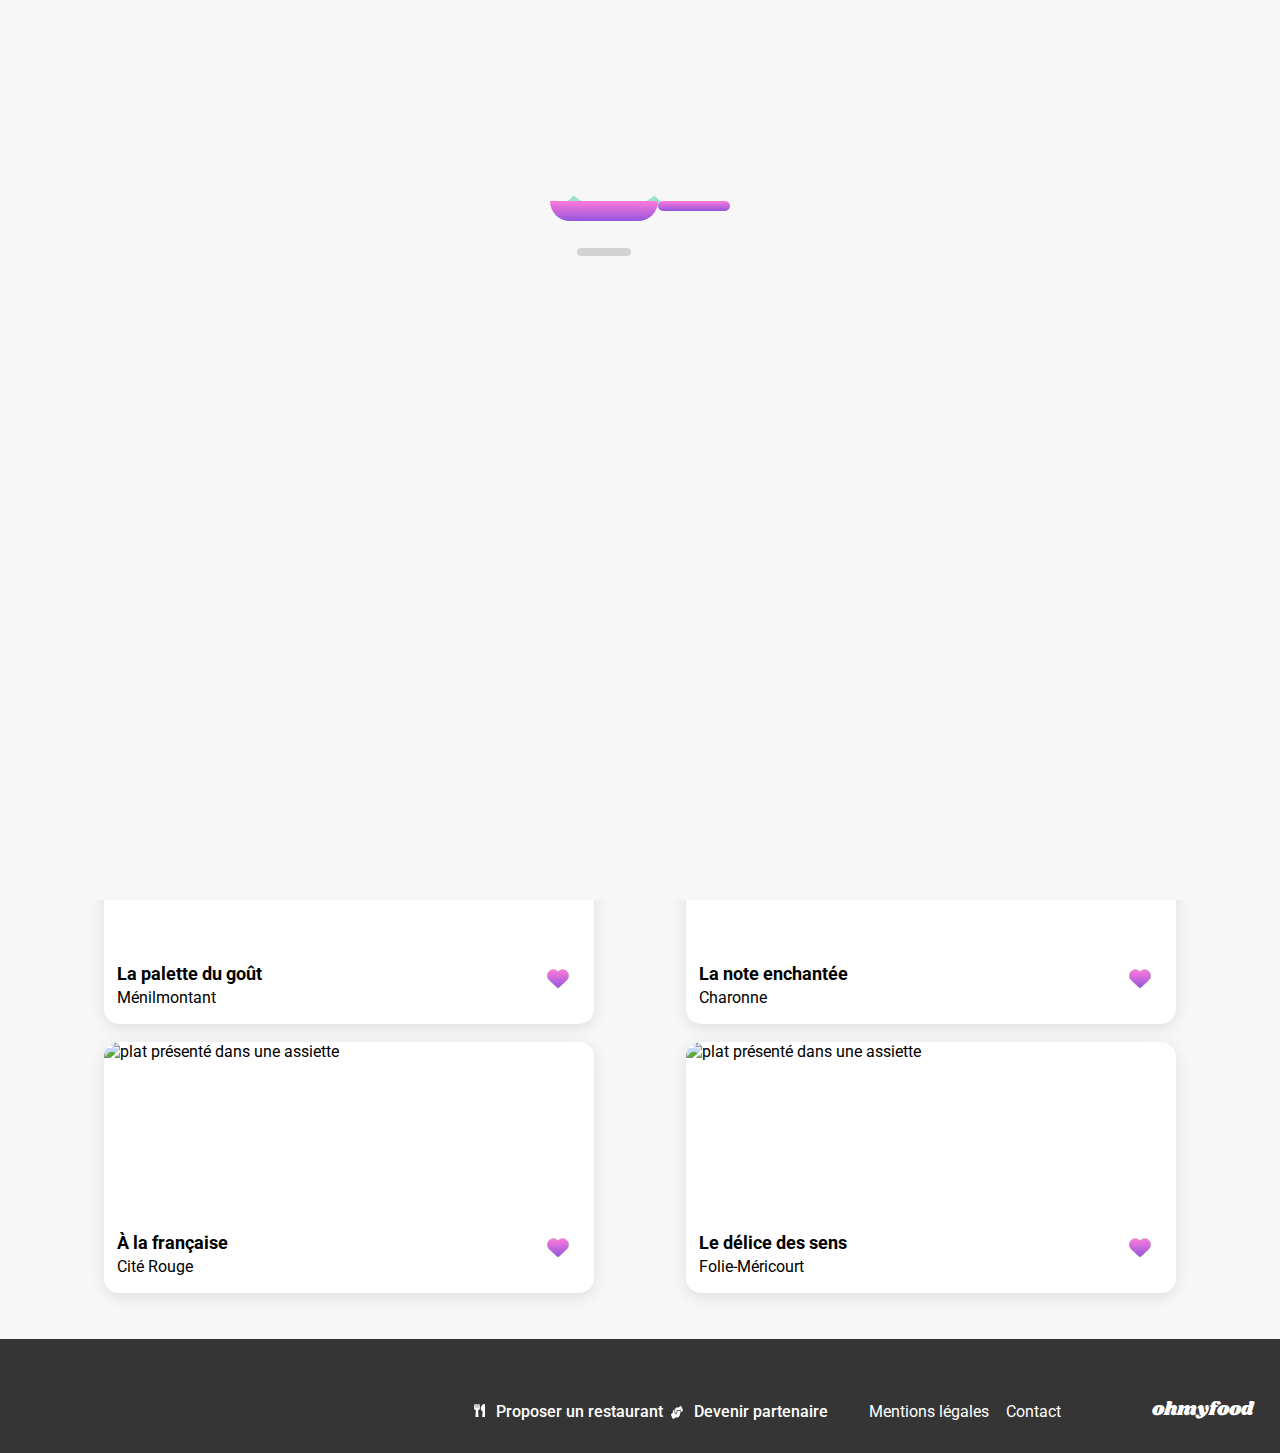
==== commit 7b8c886b: "add zoom cards" ====
--- a/index.html
+++ b/index.html
@@ -7,20 +7,20 @@
     <title>ohmyfood</title>
     <meta name="description" content="">
 
-    <link
-        href="https://fonts.googleapis.com/css2?family=Roboto:ital,wght@0,100;0,300;0,400;0,500;0,700;0,900;1,100;1,300;1,400;1,500;1,700;1,900&display=swap"
-        rel="stylesheet">
+    
     <link rel="preconnect" href="https://fonts.googleapis.com">
     <link rel="preconnect" href="https://fonts.gstatic.com" crossorigin>
-    <link
-        href="https://fonts.googleapis.com/css2?family=Roboto:ital,wght@0,100;0,300;0,400;0,500;0,700;0,900;1,100;1,300;1,400;1,500;1,700;1,900&family=Shrikhand&display=swap"
+    <link href="https://fonts.googleapis.com/css2?family=Roboto:ital,wght@0,100;0,300;0,400;0,500;0,700;0,900;1,100;1,300;1,400;1,500;1,700;1,900&family=Shrikhand&display=swap"
         rel="stylesheet">
 
-    <link rel="stylesheet" href="https://cdnjs.cloudflare.com/ajax/libs/font-awesome/6.2.1/css/all.min.css"
-        integrity="sha512-MV7K8+y+gLIBoVD59lQIYicR65iaqukzvf/nwasF0nqhPay5w/9lJmVM2hMDcnK1OnMGCdVK+iQrJ7lzPJQd1w=="
-        crossorigin="anonymous" referrerpolicy="no-referrer">
-
-    <link rel="stylesheet" href="./style.css">
+    <link rel="preconnect" href="https://fonts.googleapis.com">
+    <link rel="preconnect" href="https://fonts.gstatic.com" crossorigin>
+    <link href="https://fonts.googleapis.com/css2?family= Roboto :ital,wght@0,100;0,300;0,400;0,500;0,700;0,900;1,100;1,300;1,400;1,500;1,700;1,900 & display =swap"
+        rel="stylesheet ">
+
+    <link href="https://fonts.googleapis.com/css2?family=Shrikhand&display=swap" rel="stylesheet">
+
+    <link rel="stylesheet" href="./sass/style.css">
 
 </head>
 
@@ -51,11 +51,14 @@
         </div>
 
         <div class="title-button">
-            <h1 class="section-title">Réservez le menu qui vous convient</h1>
+            <h1 class="section-title">
+                <span class="title-header">Réservez le menu qui</span>
+                <span class="title-header"> vous convient</span>
+            </h1>
             <p class="title-txt">Découvrez des restaurants d'exception, sélectionnés par nos soins.</p>
             <div class="button">
                 <button class="btn">Explorer nos restaurants</button>
-            </div class="button__bg">
+            </div>
         </div>
     </header>
 
@@ -73,7 +76,7 @@
                         <path
                             d="M16 64C16 28.7 44.7 0 80 0H304c35.3 0 64 28.7 64 64V448c0 35.3-28.7 64-64 64H80c-35.3 0-64-28.7-64-64V64zM224 448a32 32 0 1 0 -64 0 32 32 0 1 0 64 0zM304 64H80V384H304V64z" />
                     </svg>
-                    <span class="">Choississez un restaurant</span>
+                    <span class="text-item">Choississez un restaurant</span>
                 </li>
                 <li class="item">
                     <span class="num">2</span>
@@ -81,7 +84,7 @@
                         <path
                             d="M64 144a48 48 0 1 0 0-96 48 48 0 1 0 0 96zM192 64c-17.7 0-32 14.3-32 32s14.3 32 32 32H480c17.7 0 32-14.3 32-32s-14.3-32-32-32H192zm0 160c-17.7 0-32 14.3-32 32s14.3 32 32 32H480c17.7 0 32-14.3 32-32s-14.3-32-32-32H192zm0 160c-17.7 0-32 14.3-32 32s14.3 32 32 32H480c17.7 0 32-14.3 32-32s-14.3-32-32-32H192zM64 464a48 48 0 1 0 0-96 48 48 0 1 0 0 96zm48-208a48 48 0 1 0 -96 0 48 48 0 1 0 96 0z" />
                     </svg>
-                    <span class="">Composez votre menu</span>
+                    <span class="text-item">Composez votre menu</span>
                 </li>
                 <li class="item">
                     <span class="num">3</span>
@@ -89,7 +92,7 @@
                         <path
                             d="M547.6 103.8L490.3 13.1C485.2 5 476.1 0 466.4 0H109.6C99.9 0 90.8 5 85.7 13.1L28.3 103.8c-29.6 46.8-3.4 111.9 51.9 119.4c4 .5 8.1 .8 12.1 .8c26.1 0 49.3-11.4 65.2-29c15.9 17.6 39.1 29 65.2 29c26.1 0 49.3-11.4 65.2-29c15.9 17.6 39.1 29 65.2 29c26.2 0 49.3-11.4 65.2-29c16 17.6 39.1 29 65.2 29c4.1 0 8.1-.3 12.1-.8c55.5-7.4 81.8-72.5 52.1-119.4zM499.7 254.9l-.1 0c-5.3 .7-10.7 1.1-16.2 1.1c-12.4 0-24.3-1.9-35.4-5.3V384H128V250.6c-11.2 3.5-23.2 5.4-35.6 5.4c-5.5 0-11-.4-16.3-1.1l-.1 0c-4.1-.6-8.1-1.3-12-2.3V384v64c0 35.3 28.7 64 64 64H448c35.3 0 64-28.7 64-64V384 252.6c-4 1-8 1.8-12.3 2.3z" />
                     </svg>
-                    <span class="">Dégustez au restaurant</span>
+                    <span class="text-item">Dégustez au restaurant</span>
                 </li>
             </ul>
         </section>
@@ -99,48 +102,50 @@
                 <h2 class="restaurants-title">Restaurants</h2>
             </header>
 
+
             <div class="direction-cards">
-                <article class="full-card">
-                    <a class=" " href="./menu-la_palette_du_gout.html"></a>
+                <article class="full-card zoom-card">
+                    <a class="link-menu" href="./menu-la_palette_du_gout.html">
+
+                        <span class="new">Nouveau</span>
+                        <img src="./assets/images/restaurants/jay-wennington-N_Y88TWmGwA-unsplash.jpg"
+                            alt="plat présenté dans une assiette">
+                        <div class="text-full-card">
+                            <div class="text-card">
+                                <h3 class="card-title">La palette du goût</h3>
+                                <p class="card-subtitle">Ménilmontant</p>
+                            </div>
+
+                            <!-- utilisation d'une checkbox custom parce que c'est une action permanente -->
+                            <input type="checkbox" id="favorite-checkbox-1" class="heart-checkbox">
+                            <label for="favorite-checkbox-1" class="heart-icon">
+                                <svg stroke-width="7px" xmlns="http://www.w3.org/2000/svg" viewBox="0 0 512 512">
+                                    <path class="animation"
+                                        d="M47.6 300.4L228.3 469.1c7.5 7 17.4 10.9 27.7 10.9s20.2-3.9 27.7-10.9L464.4 300.4c30.4-28.3 47.6-68 47.6-109.5v-5.8c0-69.9-50.5-129.5-119.4-141C347 36.5 300.6 51.4 268 84L256 96 244 84c-32.6-32.6-79-47.5-124.6-39.9C50.5 55.6 0 115.2 0 185.1v5.8c0 41.5 17.2 81.2 47.6 109.5z" />
+                                </svg>
+                                <!-- utilisation d'un svg pour customiser la checkbox -->
+                                <svg class="direction" xmlns="http://www.w3.org/2000/svg" viewBox="0 0 512 512">
+                                    <!-- linear gradient d'un svg avec x1 y1 x2 y2 pour la direction (ATTRIBUTS)-->
+                                    <linearGradient id="myGradient" x1="0%" y1="0%" x2="0%" y2="100%">
+                                        <!-- Détermination des couleurs au début et la fin du gradient (0 = départ) -->
+                                        <stop offset="0%" stop-color="#FF79DA" />
+                                        <stop offset="100%" stop-color="#9356DC" />
+                                    </linearGradient>
+
+                                    <!-- le svg en question -->
+                                    <path class="animation"
+                                        d="M47.6 300.4L228.3 469.1c7.5 7 17.4 10.9 27.7 10.9s20.2-3.9 27.7-10.9L464.4 300.4c30.4-28.3 47.6-68 47.6-109.5v-5.8c0-69.9-50.5-129.5-119.4-141C347 36.5 300.6 51.4 268 84L256 96 244 84c-32.6-32.6-79-47.5-124.6-39.9C50.5 55.6 0 115.2 0 185.1v5.8c0 41.5 17.2 81.2 47.6 109.5z" />
+                                </svg>
+                            </label>
+
+                        </div>
+                    </a>
+                </article>
+
+                <article class="full-card zoom-card">
+                    <a class="link-menu" href="./menu-la_note_enchantee.html">
                     <span class="new">Nouveau</span>
-                    <img src="../Images+et+textes+Ohmyfood/Images et textes Ohmyfood/images/restaurants/jay-wennington-N_Y88TWmGwA-unsplash.jpg"
-                        alt="plat présenté dans une assiette">
-                    <div class="text-full-card">
-                        <div class="text-card">
-                            <h3 class="card-title">La palette du goût</h3>
-                            <p class="card-subtitle">Ménilmontant</p>
-                        </div>
-                        <!--<button class="heart-icon color-block color-fill"><svg xmlns="http://www.w3.org/2000/svg" viewBox="0 0 512 512">
-                    <path d="M225.8 468.2l-2.5-2.3L48.1 303.2C17.4 274.7 0 234.7 0 192.8v-3.3c0-70.4 50-130.8 119.2-144C158.6 37.9 198.9 47 231 69.6c9 6.4 17.4 13.8 25 22.3c4.2-4.8 8.7-9.2 13.5-13.3c3.7-3.2 7.5-6.2 11.5-9c0 0 0 0 0 0C313.1 47 353.4 37.9 392.8 45.4C462 58.6 512 119.1 512 189.5v3.3c0 41.9-17.4 81.9-48.1 110.4L288.7 465.9l-2.5 2.3c-8.2 7.6-19 11.9-30.2 11.9s-22-4.2-30.2-11.9zM239.1 145c-.4-.3-.7-.7-1-1.1l-17.8-20c0 0-.1-.1-.1-.1c0 0 0 0 0 0c-23.1-25.9-58-37.7-92-31.2C81.6 101.5 48 142.1 48 189.5v3.3c0 28.5 11.9 55.8 32.8 75.2L256 430.7 431.2 268c20.9-19.4 32.8-46.7 32.8-75.2v-3.3c0-47.3-33.6-88-80.1-96.9c-34-6.5-69 5.4-92 31.2c0 0 0 0-.1 .1s0 0-.1 .1l-17.8 20c-.3 .4-.7 .7-1 1.1c-4.5 4.5-10.6 7-16.9 7s-12.4-2.5-16.9-7z"/>
-                </svg>
-                </button>-->
-                    
-                        <!-- utilisation d'une checkbox custom parce que c'est une action permanente -->
-                        <input type="checkbox" id="favorite-checkbox1" class="heart-checkbox">
-                        <label for="favorite-checkbox1" class="heart-icon">
-
-                            <!-- utilisation d'un svg pour customiser la checkbox -->
-                            <svg width="25" height="25" xmlns="http://www.w3.org/2000/svg" viewBox="0 0 40 40">
-                                <!-- linear gradient d'un svg avec x1 y1 x2 y2 pour la direction (ATTRIBUTS)-->
-                                <linearGradient id="myGradient" x1="0%" y1="0%" x2="0%" y2="100%">
-                                    <!-- Détermination des couleurs au début et la fin du gradient (0 = départ) -->
-                                    <stop offset="0%" stop-color="#FF79DA" />
-                                    <stop offset="100%" stop-color="#9356DC" />
-                                </linearGradient>
-
-                                <!-- le svg en question -->
-                                <path
-                                    d="M20,35.07,4.55,19.62a8.5,8.5,0,0,1-.12-12l.12-.12a8.72,8.72,0,0,1,12.14,0L20,10.77l3.3-3.3A8.09,8.09,0,0,1,29.13,4.9a8.89,8.89,0,0,1,6.31,2.58,8.5,8.5,0,0,1,.12,12l-.12.12Z"
-                                    fill="url(#myGradient)" />
-                            </svg>
-                        </label>
-
-                    </div>
-                </article>
-
-                <article class="full-card">
-                    <span class="new">Nouveau</span>
-                    <img src="../Images+et+textes+Ohmyfood/Images et textes Ohmyfood/images/restaurants/stil-u2Lp8tXIcjw-unsplash.jpg"
+                    <img src="./assets/images/restaurants/stil-u2Lp8tXIcjw-unsplash.jpg"
                         alt="plat présenté dans une assiette">
                     <div class="text-full-card">
                         <div class="text-card">
@@ -148,24 +153,31 @@
                             <p class="card-subtitle">Charonne</p>
                         </div>
 
-                        <input type="checkbox" id="favorite-checkbox2" class="heart-checkbox">
-                        <label for="favorite-checkbox2" class="heart-icon">
-
+                        <!-- utilisation d'une checkbox custom parce que c'est une action permanente -->
+
+                        <input type="checkbox" id="favorite-checkbox-2" class="heart-checkbox">
+                        <label for="favorite-checkbox-2" class="heart-icon">
+                            <svg stroke-width="7px" xmlns="http://www.w3.org/2000/svg" viewBox="0 0 512 512">
+                                <path class="animation"
+                                    d="M47.6 300.4L228.3 469.1c7.5 7 17.4 10.9 27.7 10.9s20.2-3.9 27.7-10.9L464.4 300.4c30.4-28.3 47.6-68 47.6-109.5v-5.8c0-69.9-50.5-129.5-119.4-141C347 36.5 300.6 51.4 268 84L256 96 244 84c-32.6-32.6-79-47.5-124.6-39.9C50.5 55.6 0 115.2 0 185.1v5.8c0 41.5 17.2 81.2 47.6 109.5z" />
+                            </svg>
                             <!-- utilisation d'un svg pour customiser la checkbox -->
-                            <svg width="25" height="25" xmlns="http://www.w3.org/2000/svg" viewBox="0 0 40 40">
+                            <svg class="direction" xmlns="http://www.w3.org/2000/svg" viewBox="0 0 512 512">
                                 
                                 <!-- le svg en question -->
-                                <path
-                                    d="M20,35.07,4.55,19.62a8.5,8.5,0,0,1-.12-12l.12-.12a8.72,8.72,0,0,1,12.14,0L20,10.77l3.3-3.3A8.09,8.09,0,0,1,29.13,4.9a8.89,8.89,0,0,1,6.31,2.58,8.5,8.5,0,0,1,.12,12l-.12.12Z"
-                                    fill="url(#myGradient)" />
+                                <path class="animation"
+                                    d="M47.6 300.4L228.3 469.1c7.5 7 17.4 10.9 27.7 10.9s20.2-3.9 27.7-10.9L464.4 300.4c30.4-28.3 47.6-68 47.6-109.5v-5.8c0-69.9-50.5-129.5-119.4-141C347 36.5 300.6 51.4 268 84L256 96 244 84c-32.6-32.6-79-47.5-124.6-39.9C50.5 55.6 0 115.2 0 185.1v5.8c0 41.5 17.2 81.2 47.6 109.5z" />
                             </svg>
                         </label>
-                        
+
                     </div>
-                </article>
-
-                <article class="full-card">
-                    <img src="../Images+et+textes+Ohmyfood/Images et textes Ohmyfood/images/restaurants/toa-heftiba-DQKerTsQwi0-unsplash.jpg"
+                </a>
+                </article>
+
+
+                <article class="full-card zoom-card">
+                    <a class="link-menu" href="./menu-a_la_francaise.html">
+                    <img src="./assets/images/restaurants/toa-heftiba-DQKerTsQwi0-unsplash.jpg"
                         alt="plat présenté dans une assiette">
                     <div class="text-full-card">
                         <div class="text-card">
@@ -173,24 +185,30 @@
                             <p class="card-subtitle">Cité Rouge</p>
                         </div>
 
-                        <input type="checkbox" id="favorite-checkbox3" class="heart-checkbox">
-                        <label for="favorite-checkbox3" class="heart-icon">
-
+                        <!-- utilisation d'une checkbox custom parce que c'est une action permanente -->
+
+                        <input type="checkbox" id="favorite-checkbox-3" class="heart-checkbox">
+                        <label for="favorite-checkbox-3" class="heart-icon">
+                            <svg stroke-width="7px" xmlns="http://www.w3.org/2000/svg" viewBox="0 0 512 512">
+                                <path class="animation"
+                                    d="M47.6 300.4L228.3 469.1c7.5 7 17.4 10.9 27.7 10.9s20.2-3.9 27.7-10.9L464.4 300.4c30.4-28.3 47.6-68 47.6-109.5v-5.8c0-69.9-50.5-129.5-119.4-141C347 36.5 300.6 51.4 268 84L256 96 244 84c-32.6-32.6-79-47.5-124.6-39.9C50.5 55.6 0 115.2 0 185.1v5.8c0 41.5 17.2 81.2 47.6 109.5z" />
+                            </svg>
                             <!-- utilisation d'un svg pour customiser la checkbox -->
-                            <svg width="25" height="25" xmlns="http://www.w3.org/2000/svg" viewBox="0 0 40 40">
-                            
+                            <svg class="direction" xmlns="http://www.w3.org/2000/svg" viewBox="0 0 512 512">
+                                
                                 <!-- le svg en question -->
-                                <path
-                                    d="M20,35.07,4.55,19.62a8.5,8.5,0,0,1-.12-12l.12-.12a8.72,8.72,0,0,1,12.14,0L20,10.77l3.3-3.3A8.09,8.09,0,0,1,29.13,4.9a8.89,8.89,0,0,1,6.31,2.58,8.5,8.5,0,0,1,.12,12l-.12.12Z"
-                                    fill="url(#myGradient)" />
+                                <path class="animation"
+                                    d="M47.6 300.4L228.3 469.1c7.5 7 17.4 10.9 27.7 10.9s20.2-3.9 27.7-10.9L464.4 300.4c30.4-28.3 47.6-68 47.6-109.5v-5.8c0-69.9-50.5-129.5-119.4-141C347 36.5 300.6 51.4 268 84L256 96 244 84c-32.6-32.6-79-47.5-124.6-39.9C50.5 55.6 0 115.2 0 185.1v5.8c0 41.5 17.2 81.2 47.6 109.5z" />
                             </svg>
                         </label>
-                    
+
                     </div>
-                </article>
-
-                <article class="full-card">
-                    <img src="../Images+et+textes+Ohmyfood/Images et textes Ohmyfood/images/restaurants/louis-hansel-shotsoflouis-qNBGVyOCY8Q-unsplash.jpg"
+                    </a>
+                </article>
+
+                <article class="full-card zoom-card">
+                    <a class="link-menu" href="./menu-le_delice_des_sens.html">
+                    <img src="./assets/images/restaurants/louis-hansel-shotsoflouis-qNBGVyOCY8Q-unsplash.jpg"
                         alt="plat présenté dans une assiette">
                     <div class="text-full-card">
                         <div class="text-card">
@@ -198,21 +216,25 @@
                             <p class="card-subtitle">Folie-Méricourt</p>
                         </div>
 
-                        <input type="checkbox" id="favorite-checkbox4" class="heart-checkbox">
-                        <label for="favorite-checkbox4" class="heart-icon">
-
+                        <!-- utilisation d'une checkbox custom parce que c'est une action permanente -->
+
+                        <input type="checkbox" id="favorite-checkbox-4" class="heart-checkbox">
+                        <label for="favorite-checkbox-4" class="heart-icon">
+                            <svg stroke-width="7px" xmlns="http://www.w3.org/2000/svg" viewBox="0 0 512 512">
+                                <path class="animation"
+                                    d="M47.6 300.4L228.3 469.1c7.5 7 17.4 10.9 27.7 10.9s20.2-3.9 27.7-10.9L464.4 300.4c30.4-28.3 47.6-68 47.6-109.5v-5.8c0-69.9-50.5-129.5-119.4-141C347 36.5 300.6 51.4 268 84L256 96 244 84c-32.6-32.6-79-47.5-124.6-39.9C50.5 55.6 0 115.2 0 185.1v5.8c0 41.5 17.2 81.2 47.6 109.5z" />
+                            </svg>
                             <!-- utilisation d'un svg pour customiser la checkbox -->
-                            <svg width="25" height="25" xmlns="http://www.w3.org/2000/svg" viewBox="0 0 40 40">
-                                
+                            <svg class="direction" xmlns="http://www.w3.org/2000/svg" viewBox="0 0 512 512">
 
                                 <!-- le svg en question -->
-                                <path
-                                    d="M20,35.07,4.55,19.62a8.5,8.5,0,0,1-.12-12l.12-.12a8.72,8.72,0,0,1,12.14,0L20,10.77l3.3-3.3A8.09,8.09,0,0,1,29.13,4.9a8.89,8.89,0,0,1,6.31,2.58,8.5,8.5,0,0,1,.12,12l-.12.12Z"
-                                    fill="url(#myGradient)" />
+                                <path class="animation"
+                                    d="M47.6 300.4L228.3 469.1c7.5 7 17.4 10.9 27.7 10.9s20.2-3.9 27.7-10.9L464.4 300.4c30.4-28.3 47.6-68 47.6-109.5v-5.8c0-69.9-50.5-129.5-119.4-141C347 36.5 300.6 51.4 268 84L256 96 244 84c-32.6-32.6-79-47.5-124.6-39.9C50.5 55.6 0 115.2 0 185.1v5.8c0 41.5 17.2 81.2 47.6 109.5z" />
                             </svg>
                         </label>
 
                     </div>
+                    </a>
                 </article>
             </div> <!-- ./direction-cards-->
         </section>
@@ -231,23 +253,24 @@
                                 fill="white" />
                         </svg>
                     </span>
-                    <span class="footer-link-icon">Proposer un restaurant</span>
+                    <a class="footer-link-icon" href="#">Proposer un restaurant</a>
                 </li>
                 <li class="footer-item">
                     <span class="handshake-icon">
                         <!--<svg width="12" height="13" viewBox="0 0 12 13" fill="none"-->
                         <svg viewBox="0 0 12 13" xmlns="http://www.w3.org/2000/svg">
                             <path
-                                d="M9.08765 4.87486H6.2572V6.29686C6.2572 7.30495 5.65573 8.12514 4.91646 8.12514C4.1772 8.12514 3.57573 7.30495 3.57573 6.29686V3.2091L2.3672 4.19941C2.00781 4.49143 1.78808 5.02214 1.78808 5.59094V6.79202L0.298367 7.96516C0.0134597 8.18862 -0.0852336 8.68632 0.0804966 9.07483L1.57021 12.5943C1.73407 12.9828 2.09905 13.1148 2.38396 12.8914L4.30941 11.3754H6.85309C7.51042 11.3754 8.04485 10.6466 8.04485 9.75027H8.3428C8.67239 9.75027 8.93868 9.38716 8.93868 8.93771V7.31257H9.08765C9.33531 7.31257 9.53456 7.04087 9.53456 6.70314V5.48429C9.53456 5.14656 9.33531 4.87486 9.08765 4.87486ZM11.838 3.92517L10.3483 0.405735C10.1844 0.0172256 9.81947 -0.114817 9.53456 0.10864L7.60911 1.62459H5.70601C5.48255 1.62459 5.26468 1.71092 5.07475 1.8709L4.45093 2.40161C4.27589 2.54888 4.17161 2.81043 4.17161 3.08975V6.29686C4.17161 6.85804 4.50493 7.31257 4.91646 7.31257C5.328 7.31257 5.66132 6.85804 5.66132 6.29686V4.06229H9.08765C9.66305 4.06229 10.1304 4.69965 10.1304 5.48429V6.20798L11.6202 5.03484C11.9051 4.80884 12.0019 4.31368 11.838 3.92517Z"/>
+                                d="M9.08765 4.87486H6.2572V6.29686C6.2572 7.30495 5.65573 8.12514 4.91646 8.12514C4.1772 8.12514 3.57573 7.30495 3.57573 6.29686V3.2091L2.3672 4.19941C2.00781 4.49143 1.78808 5.02214 1.78808 5.59094V6.79202L0.298367 7.96516C0.0134597 8.18862 -0.0852336 8.68632 0.0804966 9.07483L1.57021 12.5943C1.73407 12.9828 2.09905 13.1148 2.38396 12.8914L4.30941 11.3754H6.85309C7.51042 11.3754 8.04485 10.6466 8.04485 9.75027H8.3428C8.67239 9.75027 8.93868 9.38716 8.93868 8.93771V7.31257H9.08765C9.33531 7.31257 9.53456 7.04087 9.53456 6.70314V5.48429C9.53456 5.14656 9.33531 4.87486 9.08765 4.87486ZM11.838 3.92517L10.3483 0.405735C10.1844 0.0172256 9.81947 -0.114817 9.53456 0.10864L7.60911 1.62459H5.70601C5.48255 1.62459 5.26468 1.71092 5.07475 1.8709L4.45093 2.40161C4.27589 2.54888 4.17161 2.81043 4.17161 3.08975V6.29686C4.17161 6.85804 4.50493 7.31257 4.91646 7.31257C5.328 7.31257 5.66132 6.85804 5.66132 6.29686V4.06229H9.08765C9.66305 4.06229 10.1304 4.69965 10.1304 5.48429V6.20798L11.6202 5.03484C11.9051 4.80884 12.0019 4.31368 11.838 3.92517Z" />
                         </svg>
                     </span>
-                    <span class="footer-link-icon">Devenir partenaire</span>
-                </li>
-                <li class="footer-item">
-                    <span class="footer-link">Mentions légales</span>
-                </li>
-                <li class="footer-item">
-                    <span class="footer-link">Contact</span>
+                    <a class="footer-link-icon" href="#">Devenir partenaire</a>
+                </li>
+                <li class="footer-item">
+                    <a class="footer-link" href="#">Mentions légales</a>
+                </li>
+                <li class="footer-item">
+                    <!--<span class="footer-link">Contact</span>-->
+                    <a class="footer-link" href="mailto:votreadresse@mail.fr">Contact</a>
                 </li>
             </ul>
         </div>
--- a/sass/style.css
+++ b/sass/style.css
@@ -0,0 +1,850 @@
+@charset "UTF-8";
+* {
+  margin: 0;
+}
+
+body {
+  font-family: "Roboto", sans-serif;
+}
+
+/** loader **/
+/** homepage **/
+.button {
+  display: flex;
+  justify-content: center;
+  margin-top: 27px;
+}
+.button .btn {
+  font-size: 16px;
+  border-radius: 25px;
+  padding: 13px 19px 13px 19px;
+  width: 218px;
+  height: 50px;
+  background-image: linear-gradient(360deg, #9356DC -11.44%, #FF79DA 123.93%);
+  box-shadow: 0 4px 10px rgba(0, 0, 0, 0.25); /** ombre sur bouton **/
+  color: #ffffff;
+  border-style: none;
+  margin: 0;
+  cursor: pointer;
+}
+.button .btn:hover {
+  background: linear-gradient(0deg, rgba(255, 255, 255, 0.15), rgba(255, 255, 255, 0.15)), linear-gradient(360deg, #9356DC -5.2%, #FF79DA 110.74%);
+  box-shadow: 0px 4px 15px rgba(0, 0, 0, 0.35);
+}
+
+/** menu - pages **/
+.button-menu {
+  display: flex;
+  justify-content: center;
+  margin-top: 27px;
+}
+.button-menu .btn-menu {
+  font-size: 16px;
+  border-radius: 25px;
+  padding: 13px 19px 13px 19px;
+  width: 186px;
+  height: 50px;
+  margin: 13px 0 40px 0;
+  background-image: linear-gradient(360deg, #9356DC -11.44%, #FF79DA 123.93%);
+  color: #FFFFFF;
+  border-style: none;
+  cursor: pointer;
+}
+.button-menu .btn-menu:hover {
+  background: linear-gradient(0deg, rgba(255, 255, 255, 0.15), rgba(255, 255, 255, 0.15)), linear-gradient(360deg, #9356DC -5.2%, #FF79DA 110.74%);
+  box-shadow: 0px 4px 15px rgba(0, 0, 0, 0.35);
+}
+
+.arrow-icon {
+  fill: #353335;
+  width: 18px;
+  height: 16px;
+  position: absolute;
+  margin: 24px 64px 23px 23px;
+  top: 0;
+}
+
+/** heart **/
+svg {
+  width: 22px;
+  height: 21px;
+}
+
+.heart-icon {
+  display: inline-block;
+  cursor: pointer;
+  position: relative;
+  padding-top: 5px;
+}
+
+.animation {
+  stroke: black;
+  fill: transparent;
+}
+
+.direction {
+  position: absolute;
+  left: 0;
+}
+
+/* Animation quand je coche */
+.heart-checkbox:checked + .heart-icon svg:nth-child(2) path {
+  animation: draw 0.3s linear;
+  fill: url(#myGradient);
+  stroke: url(#myGradient);
+}
+
+@keyframes draw {
+  0% {
+    transform: scale(0, 0);
+    transform-origin: bottom center;
+  }
+  100% {
+    transform: scale(1, 1);
+    transform-origin: bottom center;
+  }
+}
+/* animation quand je décoche */
+.heart-checkbox:not(:checked) + .heart-icon svg:nth-child(2) path {
+  animation: undraw 0.3s linear forwards;
+  fill: url(#myGradient);
+  stroke: url(#myGradient);
+}
+
+@keyframes undraw {
+  0% {
+    transform: scale(1, 1);
+    transform-origin: bottom center;
+  }
+  100% {
+    transform: scale(0, 0);
+    transform-origin: bottom center;
+  }
+}
+.heart-checkbox {
+  display: none;
+}
+
+/** /heart **/
+/** restaurants - cards**/
+.direction-cards {
+  display: grid;
+  gap: 18px;
+  padding: 0 18px 66px 17px;
+}
+@media (min-width: 490px) {
+  .direction-cards {
+    display: flex;
+    flex-wrap: wrap;
+  }
+}
+@media (min-width: 1034px) {
+  .direction-cards {
+    justify-content: center;
+    -moz-column-gap: 92px;
+         column-gap: 92px;
+  }
+}
+.direction-cards .full-card {
+  position: relative;
+  height: 251px;
+  background-color: #FFFFFF;
+  border-radius: 15px;
+  box-shadow: 0px 4px 15px rgba(0, 0, 0, 0.1);
+}
+@media (min-width: 490px) {
+  .direction-cards .full-card {
+    width: 490px;
+  }
+}
+.direction-cards .full-card .link-menu {
+  text-decoration: none;
+  color: #000000;
+}
+
+.restaurants img {
+  width: 100%;
+  height: 174px;
+  border-top-left-radius: 15px;
+  border-top-right-radius: 15px;
+  -o-object-fit: cover;
+     object-fit: cover;
+  display: block;
+}
+
+.text-full-card {
+  display: flex;
+  justify-content: space-between;
+  padding: 16px 25px 12px 13px;
+}
+.text-full-card .text-card {
+  display: grid;
+  gap: 5px;
+}
+
+.text-card {
+  display: grid;
+  gap: 5px;
+}
+.text-card .card-title {
+  height: 20px;
+  font-size: 18px;
+  font-weight: 700;
+}
+.text-card .card-title .card-subtitle {
+  height: 24px;
+  font-weight: 300;
+  font-size: 17px;
+}
+
+/** menu - cards - checkbox **/
+/** design cards **/
+.main-card {
+  max-width: 634px;
+  height: 69px;
+  position: relative;
+  background-color: white;
+  border-radius: 15px;
+  margin: 12px;
+  box-shadow: 0px 4px 15px rgba(0, 0, 0, 0.1);
+  cursor: pointer;
+  overflow: hidden;
+}
+.main-card .menu-card-infos {
+  padding: 15px;
+}
+.main-card .menu-card-infos .menu-card-title {
+  font-weight: 700;
+  font-size: 18px;
+  margin-bottom: 5px;
+  max-width: 100%;
+  transition: max-width 1s;
+  text-overflow: ellipsis;
+  white-space: nowrap;
+  overflow: hidden;
+}
+
+.menu-card-subtitle {
+  font-weight: 300;
+  font-size: 15px;
+  max-width: 100%;
+  transition: max-width 1s;
+  text-overflow: ellipsis;
+  white-space: nowrap;
+  overflow: hidden;
+}
+
+.menu-card-price {
+  font-size: 15px;
+  font-weight: 700;
+  position: absolute;
+  right: 15px;
+  bottom: 11px;
+}
+
+.item-check-icon {
+  width: 59px;
+  height: 69px;
+  background-color: #99E2D0;
+  border-radius: 0 15px 15px 0;
+  display: flex;
+  justify-content: center;
+  align-items: center;
+  position: absolute;
+  top: 0;
+  right: -60px;
+}
+
+.item-check-icon svg {
+  width: 20px;
+  height: 20px;
+  fill: white;
+  background-color: #99E2D0;
+}
+
+@media (min-width: 1440px) {
+  .cards-list-menu {
+    margin-left: 210px;
+  }
+}
+.loader-box {
+  position: fixed;
+  top: 0;
+  left: 0;
+  width: 100%;
+  height: 100%;
+  z-index: 9999;
+  background-color: #F7F7F7;
+  animation: pageView 2.5s 3s linear forwards;
+}
+
+@keyframes pageView {
+  from {
+    opacity: 1;
+  }
+  to {
+    opacity: 0;
+    z-index: -1;
+    pointer-events: none;
+  }
+}
+@keyframes loader {
+  0% {
+    width: 10%;
+    transform: rotate(0deg);
+  }
+  10% {
+    left: 0%;
+    transform: rotate(0deg);
+  }
+  20% {
+    width: 0%;
+    left: 20%;
+  }
+  30% {
+    width: 25%;
+  }
+  50% {
+    left: 15%;
+    width: 35%;
+  }
+  70% {
+    width: 30%;
+    left: 18%;
+    transform: rotate(240deg);
+  }
+  90% {
+    width: 30%;
+    left: 10%;
+  }
+  100% {
+    width: 2%;
+    left: 25%;
+    transform: rotate(360deg);
+  }
+}
+@keyframes pan {
+  0% {
+    transform: rotate(0deg);
+    transform-origin: top right;
+  }
+  10% {
+    transform: rotate(-2deg);
+    transform-origin: top right;
+  }
+  50% {
+    transform: rotate(15deg);
+  }
+  100% {
+    transform: rotate(0deg);
+  }
+}
+@keyframes shadow {
+  0% {
+    width: 30%;
+  }
+  50% {
+    width: 40%;
+    left: 20px;
+  }
+  100% {
+    width: 30%;
+  }
+}
+.pan-loader {
+  width: 180px;
+  height: 180px;
+  margin: 100px auto;
+}
+.pan-loader .loader {
+  position: relative;
+  top: 10%;
+  left: 0;
+  z-index: -1;
+  width: 60%;
+  height: 45%;
+  border: 10px solid transparent;
+  border-bottom: 10px solid #99E2D0;
+  border-radius: 50%;
+  animation: loader 2s infinite;
+  animation-timing-function: linear;
+}
+.pan-loader .pan-container {
+  display: flex;
+  width: 100%;
+  animation: pan 2s infinite;
+}
+.pan-loader .pan {
+  width: 60%;
+  height: 20px;
+  background: linear-gradient(#FF79DA, #9356DC);
+  border-bottom-right-radius: 20px;
+  border-bottom-left-radius: 20px;
+}
+.pan-loader .handle {
+  width: 40%;
+  height: 10px;
+  background: linear-gradient(#FF79DA, #9356DC);
+  border-top-right-radius: 10px;
+  border-top-left-radius: 10px;
+  border-bottom-right-radius: 10px;
+  border-bottom-left-radius: 10px;
+}
+.pan-loader .shadow {
+  position: relative;
+  top: 15%;
+  left: 15%;
+  width: 30%;
+  height: 8px;
+  background: lightgray;
+  /* box-shadow: 5px 0 8px 4px $color-shadow;**/
+  border-radius: 20px;
+  animation: shadow 2s infinite;
+}
+
+/** animation-arrivée progressive des plats **/
+.animation-landing-menu {
+  opacity: 0;
+  animation: animation-landing-menu 1s ease-out forwards;
+}
+
+@keyframes animation-landing-menu {
+  from {
+    opacity: 0;
+    transform: translateX(-100%);
+  }
+  to {
+    opacity: 1;
+    transform: translateX(0);
+  }
+}
+.animation-landing-menu:nth-of-type(1) {
+  animation-delay: 3s;
+}
+
+.animation-landing-menu:nth-of-type(2) {
+  animation-delay: 3.4s;
+}
+
+.animation-landing-menu:nth-of-type(3) {
+  animation-delay: 3.6s;
+}
+
+/** placemment du label pour l'input radio **/
+.cursor-check {
+  width: 100%;
+  z-index: 9999;
+  position: absolute;
+  cursor: pointer;
+  height: 69px;
+}
+
+.card-input-radio {
+  display: none;
+}
+
+/** animation du prix au hover **/
+.main-card:hover .card-input-radio:not(:checked) ~ .menu-card-infos > .menu-card-price {
+  animation: hoverprice 1s forwards;
+}
+
+@keyframes hoverprice {
+  from {
+    right: 15px;
+  }
+  to {
+    right: 75px;
+  }
+}
+/** animation du prix quand on quitte le hover **/
+.main-card:not(:hover) .card-input-radio:not(:checked) ~ .menu-card-infos > .menu-card-price {
+  animation: nothoverprice 1s;
+}
+
+@keyframes nothoverprice {
+  from {
+    right: 75px;
+  }
+  to {
+    right: 15px;
+  }
+}
+/** position du prix quand la carte est sélectionnée **/
+.main-card:hover .card-input-radio:checked ~ .menu-card-infos > .menu-card-price,
+.main-card:not(:hover) .card-input-radio:checked ~ .menu-card-infos > .menu-card-price {
+  right: 75px;
+}
+
+/** max-width pour gérer l'ellipsis quand la coche verte est visible **/
+.main-card:hover > .menu-card-infos > .menu-card-subtitle,
+.main-card:hover > .menu-card-infos > .menu-card-title,
+.main-card:not(:hover) .card-input-radio:checked ~ .menu-card-infos > .menu-card-subtitle,
+.main-card:not(:hover) .card-input-radio:checked ~ .menu-card-infos > .menu-card-title {
+  max-width: 228px;
+}
+
+/** animation de la coche verte au hover **/
+.main-card:hover .card-input-radio:not(:checked) ~ .item-check-icon {
+  animation: hover 1s forwards;
+}
+
+@keyframes hover {
+  from {
+    right: -60px;
+  }
+  to {
+    right: 0px;
+  }
+}
+/** animation de la coche verte quand on quitte le hover **/
+.main-card:not(:hover) .card-input-radio:not(:checked) ~ .item-check-icon {
+  animation: nothover 1s forwards;
+}
+
+@keyframes nothover {
+  from {
+    right: 0px;
+  }
+  to {
+    right: -60px;
+  }
+}
+/** position de la coche verte quand la carte est sélectionnée **/
+.main-card:hover .card-input-radio:checked ~ .item-check-icon,
+.main-card:not(:hover) .card-input-radio:checked ~ .item-check-icon {
+  right: 0px;
+}
+
+.mobil-icon {
+  width: 13px;
+  height: 20px;
+  fill: #7E7E7E;
+  padding: 24px 27px 28px 30px;
+}
+
+.list-icon {
+  width: 16px;
+  height: 16px;
+  fill: #7E7E7E;
+  padding: 28px 23px 28px 30px;
+}
+
+.store-icon {
+  width: 18px;
+  height: 18px;
+  fill: #9356DC;
+  padding: 26px 20px 28px 30px;
+}
+
+.new {
+  position: absolute;
+  color: #008657;
+  background-color: #99E2D0;
+  font-weight: 500;
+  font-size: 14px;
+  margin: 13px 12px 0 0;
+  padding: 7px 9px 6px 9px;
+  height: 16px;
+  right: 13px;
+  border-radius: 2px;
+}
+
+/** Proposition restaurants cards **/
+.zoom-card:hover {
+  transform: scale(1.1);
+  transition: 0.7s;
+}
+
+/** navigation **/
+.nav-container {
+  display: flex;
+  align-items: center;
+  width: 100%;
+}
+.nav-container .logo-nav {
+  font-family: "Shrikhand", cursive;
+  font-weight: 400;
+  width: 100%;
+  display: flex;
+  text-align: center;
+  justify-content: center;
+  font-size: 30px;
+  margin: 14px 108px 5px 105px;
+  text-decoration: none;
+  color: #101010;
+}
+
+.search-bar-icon {
+  display: flex;
+  justify-content: center;
+  background-color: #EAEAEA;
+  height: 50px;
+  align-items: center;
+  width: 100%;
+  gap: 17px;
+  box-shadow: inset 0 2px 4px 0 rgba(0, 0, 0, 0.15);
+}
+.search-bar-icon .pin-icon {
+  width: 12px;
+  height: 16px;
+  border: 16px 259px 18px 104px;
+}
+.search-bar-icon .pin-icon .search-bar-input {
+  width: 109px;
+  height: 19px;
+  color: #353535;
+  border: none;
+  background-color: #EAEAEA;
+  font-weight: 500;
+}
+
+.title-button {
+  background-color: #F6F6F6;
+  padding: 40px 0 57px 0;
+}
+.title-button .section-title {
+  height: 68px;
+  display: flex;
+  text-align: center;
+  flex-direction: column;
+  margin: 0 auto;
+  width: 100%;
+}
+@media (min-width: 768px) {
+  .title-button .section-title {
+    display: inline-block !important;
+  }
+}
+
+.title-header {
+  font-weight: 700;
+  font-size: 24px;
+}
+@media (min-width: 768px) {
+  .title-header {
+    font-size: 40px;
+  }
+}
+
+.title-txt {
+  height: 46px;
+  font-weight: 300;
+  font-size: 18px;
+  text-align: center;
+  align-items: center;
+  display: flex;
+  justify-content: center;
+}
+
+.img-header {
+  width: 100%;
+  height: 275px;
+  -o-object-fit: cover;
+     object-fit: cover;
+}
+@media (min-width: 768px) {
+  .img-header {
+    height: 342px;
+  }
+}
+
+/** menu-pages**/
+.section-menu {
+  width: 100%;
+  max-width: 1055px;
+  background-color: #F7F7F7;
+  position: relative;
+  margin-top: -50px;
+  border-radius: 25px 25px 0 0;
+  padding: 1px 0 0 0;
+}
+@media (min-width: 1440px) {
+  .section-menu {
+    margin-left: 193px;
+  }
+}
+.section-menu .main-title {
+  height: 27px;
+  font-family: "Shrikhand", cursive;
+  font-weight: 400;
+  font-size: 28px;
+}
+
+.main-subtitle {
+  height: 27px;
+  font-weight: 300;
+  font-size: 16px;
+  margin: 40px 87px 12px 13px;
+  border-bottom: 3px solid #99E2D0;
+  width: 40px;
+}
+
+.direction-heart {
+  display: flex;
+  justify-content: space-between;
+  position: relative;
+  align-items: baseline;
+  padding: 32px 41px 0 17px;
+}
+@media (min-width: 1440px) {
+  .direction-heart {
+    width: 307px;
+    padding: 51px 0 0 374px;
+  }
+}
+
+.menu-heart {
+  padding-right: 23px;
+}
+
+.functioning {
+  padding: 48px 20px 68px 20px;
+}
+@media (min-width: 1034px) {
+  .functioning {
+    display: grid;
+    row-gap: 25px;
+    margin-left: 190px;
+  }
+}
+.functioning .functioning-title {
+  height: 31px;
+}
+
+.list-items {
+  list-style-type: none;
+  padding: 26px 0px 0 12px;
+  display: grid;
+  row-gap: 25px;
+}
+@media (min-width: 768px) {
+  .list-items {
+    display: grid;
+    -moz-column-gap: 24px;
+         column-gap: 24px;
+    display: flex;
+    flex-wrap: wrap;
+  }
+}
+.list-items .item {
+  position: relative;
+  font-weight: 500;
+  height: 72px;
+  border-radius: 20px;
+  background-color: #F7F7F7;
+  display: flex;
+  align-items: center;
+  width: 322px;
+  box-shadow: 0px 4px 15px rgba(0, 0, 0, 0.15);
+}
+.list-items .item .num {
+  position: absolute;
+  left: -11px;
+  color: #FFFFFF;
+  border-radius: 50%;
+  background-color: #9356DC;
+  height: 24px;
+  width: 24px;
+  text-align: center;
+  line-height: 24px;
+  font-size: 14px;
+}
+
+.text-item {
+  width: 211px;
+  height: 16px;
+}
+
+.restaurants {
+  height: 1226px;
+  background-color: #F7F7F7;
+}
+@media (min-width: 1107px) {
+  .restaurants {
+    height: 668px;
+  }
+}
+.restaurants .restaurants-title {
+  padding: 54px 0 0 20px;
+  height: 48px;
+}
+@media (min-width: 1034px) {
+  .restaurants .restaurants-title {
+    padding-left: 185px;
+  }
+}
+
+.footer-menu {
+  padding: 22px 0 22px 25px;
+  display: grid;
+  gap: 16px;
+  background-color: #353535;
+  color: #FFFFFF;
+}
+@media (min-width: 1107px) {
+  .footer-menu {
+    display: flex;
+    flex-direction: row-reverse;
+    padding: 57px 27px 30px 0;
+    align-items: end;
+  }
+}
+.footer-menu .logo-footer {
+  font-family: "Shrikhand", cursive;
+  font-weight: 400;
+  font-size: 19px; /**si 18px pixel top**/
+  height: 27px;
+}
+
+.menu-items {
+  display: grid;
+  gap: 7px;
+  padding: 0;
+  list-style-type: none;
+}
+@media (min-width: 1107px) {
+  .menu-items {
+    display: flex;
+    flex-direction: row;
+  }
+}
+
+.footer-item {
+  display: flex;
+  /**flex-direction: row;**/
+  -moz-column-gap: 11px;
+       column-gap: 11px;
+}
+
+.cutlery-icon svg {
+  width: 11px;
+  height: 13px;
+  padding-top: 2px;
+}
+
+.handshake-icon {
+  padding-top: 2px;
+}
+
+.handshake-icon svg {
+  width: 12px;
+  height: 13px;
+  fill: #FFFFFF;
+  padding-top: 2px;
+}
+
+.footer-link-icon {
+  width: 168px;
+  font-weight: 500;
+  height: 19px;
+  color: #FFFFFF;
+  text-decoration: none;
+}
+
+.footer-link {
+  width: 130px;
+  font-weight: 400;
+  height: 20px;
+  color: #FFFFFF;
+  text-decoration: none;
+}/*# sourceMappingURL=style.css.map */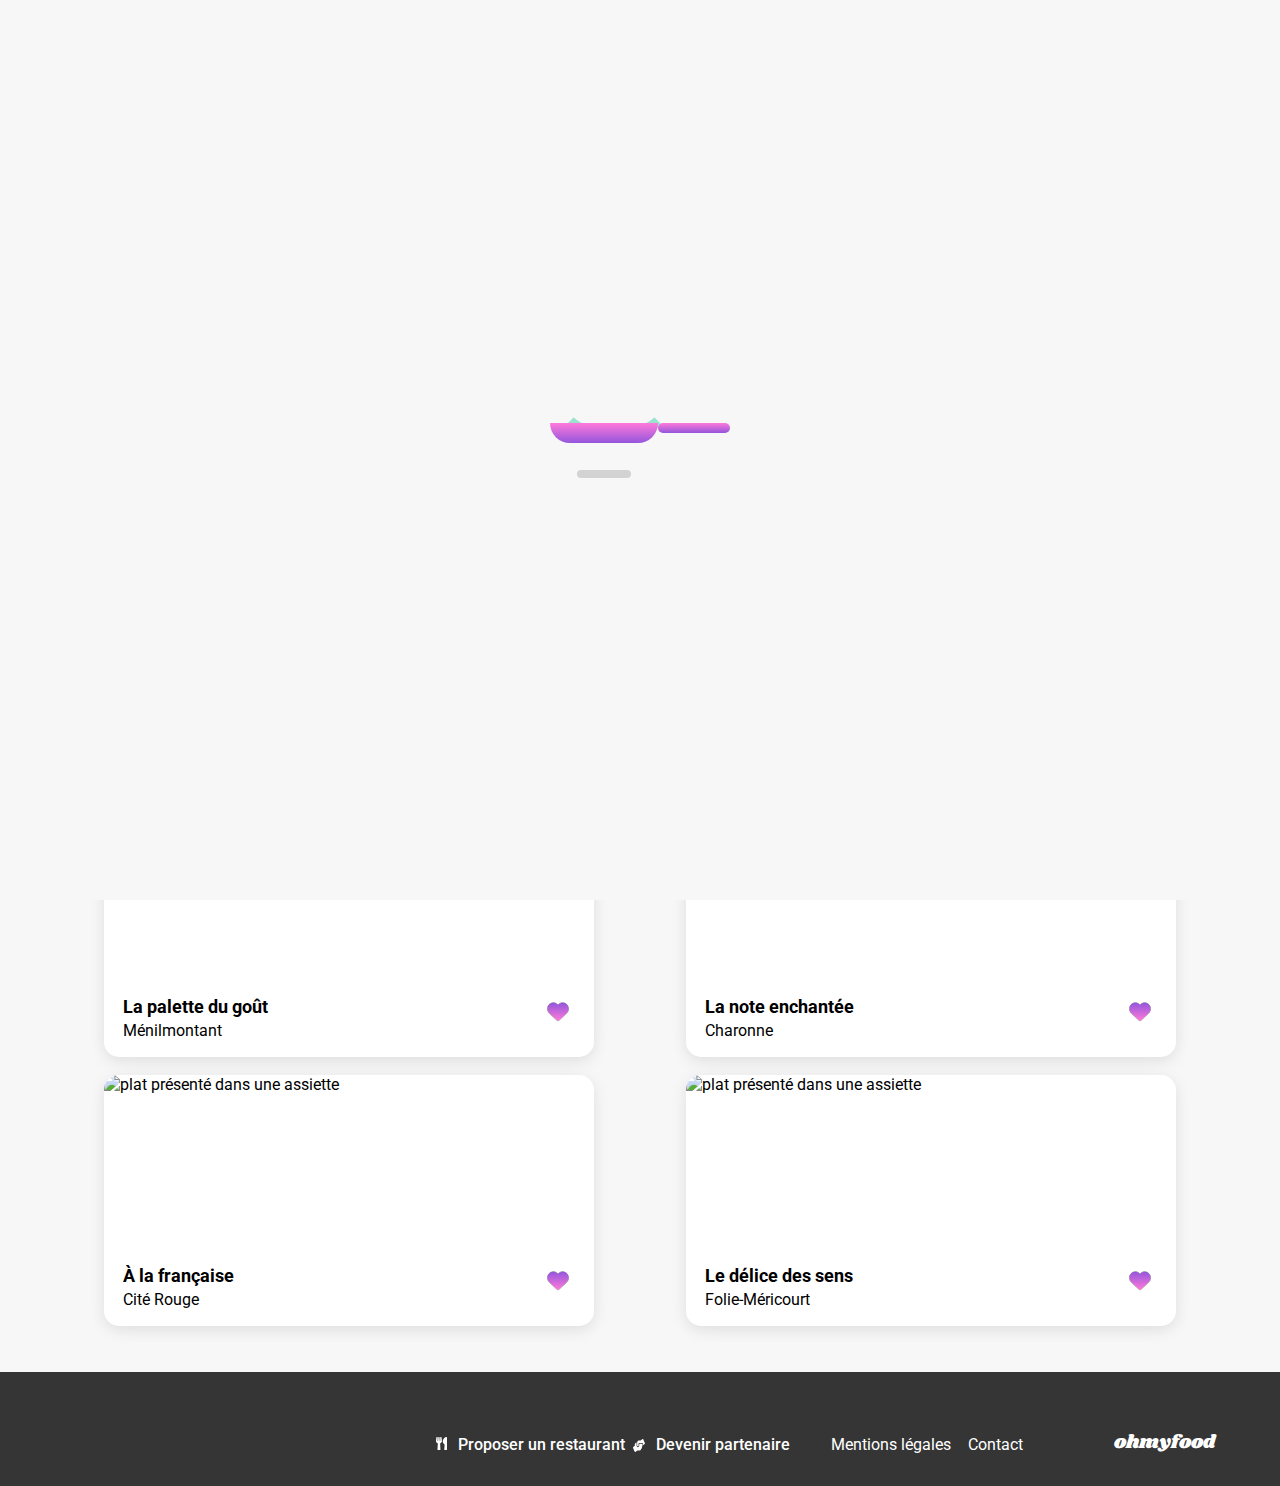
==== commit 0294fa08: "style(layout): update elements positioning to match mockups" ====
--- a/index.html
+++ b/index.html
@@ -7,24 +7,17 @@
     <title>ohmyfood</title>
     <meta name="description" content="">
 
-    
     <link rel="preconnect" href="https://fonts.googleapis.com">
     <link rel="preconnect" href="https://fonts.gstatic.com" crossorigin>
     <link href="https://fonts.googleapis.com/css2?family=Roboto:ital,wght@0,100;0,300;0,400;0,500;0,700;0,900;1,100;1,300;1,400;1,500;1,700;1,900&family=Shrikhand&display=swap"
         rel="stylesheet">
 
-    <link rel="preconnect" href="https://fonts.googleapis.com">
-    <link rel="preconnect" href="https://fonts.gstatic.com" crossorigin>
-    <link href="https://fonts.googleapis.com/css2?family= Roboto :ital,wght@0,100;0,300;0,400;0,500;0,700;0,900;1,100;1,300;1,400;1,500;1,700;1,900 & display =swap"
-        rel="stylesheet ">
-
-    <link href="https://fonts.googleapis.com/css2?family=Shrikhand&display=swap" rel="stylesheet">
-
     <link rel="stylesheet" href="./sass/style.css">
-
 </head>
 
 <body>
+
+    <!-- LOADER -->
     <div class="loader-box">
         <div class="pan-loader">
             <div class="loader"></div>
@@ -57,7 +50,8 @@
             </h1>
             <p class="title-txt">Découvrez des restaurants d'exception, sélectionnés par nos soins.</p>
             <div class="button">
-                <button class="btn">Explorer nos restaurants</button>
+                <!--<button class="btn">Explorer nos restaurants</button>-->
+                <a href="#exploration" class="btn">Explorer nos restaurants</a>
             </div>
         </div>
     </header>
@@ -76,7 +70,7 @@
                         <path
                             d="M16 64C16 28.7 44.7 0 80 0H304c35.3 0 64 28.7 64 64V448c0 35.3-28.7 64-64 64H80c-35.3 0-64-28.7-64-64V64zM224 448a32 32 0 1 0 -64 0 32 32 0 1 0 64 0zM304 64H80V384H304V64z" />
                     </svg>
-                    <span class="text-item">Choississez un restaurant</span>
+                    <span class="text-item">Choisissez un restaurant</span>
                 </li>
                 <li class="item">
                     <span class="num">2</span>
@@ -97,7 +91,7 @@
             </ul>
         </section>
 
-        <section class="restaurants">
+        <section id="exploration" class="restaurants">
             <header>
                 <h2 class="restaurants-title">Restaurants</h2>
             </header>
@@ -105,8 +99,7 @@
 
             <div class="direction-cards">
                 <article class="full-card zoom-card">
-                    <a class="link-menu" href="./menu-la_palette_du_gout.html">
-
+                    <a class="link-menu" href="./restaurants/menu-la_palette_du_gout.html"></a>
                         <span class="new">Nouveau</span>
                         <img src="./assets/images/restaurants/jay-wennington-N_Y88TWmGwA-unsplash.jpg"
                             alt="plat présenté dans une assiette">
@@ -119,7 +112,7 @@
                             <!-- utilisation d'une checkbox custom parce que c'est une action permanente -->
                             <input type="checkbox" id="favorite-checkbox-1" class="heart-checkbox">
                             <label for="favorite-checkbox-1" class="heart-icon">
-                                <svg stroke-width="7px" xmlns="http://www.w3.org/2000/svg" viewBox="0 0 512 512">
+                                <svg stroke-width="9px" xmlns="http://www.w3.org/2000/svg" viewBox="0 0 512 512">
                                     <path class="animation"
                                         d="M47.6 300.4L228.3 469.1c7.5 7 17.4 10.9 27.7 10.9s20.2-3.9 27.7-10.9L464.4 300.4c30.4-28.3 47.6-68 47.6-109.5v-5.8c0-69.9-50.5-129.5-119.4-141C347 36.5 300.6 51.4 268 84L256 96 244 84c-32.6-32.6-79-47.5-124.6-39.9C50.5 55.6 0 115.2 0 185.1v5.8c0 41.5 17.2 81.2 47.6 109.5z" />
                                 </svg>
@@ -128,22 +121,21 @@
                                     <!-- linear gradient d'un svg avec x1 y1 x2 y2 pour la direction (ATTRIBUTS)-->
                                     <linearGradient id="myGradient" x1="0%" y1="0%" x2="0%" y2="100%">
                                         <!-- Détermination des couleurs au début et la fin du gradient (0 = départ) -->
-                                        <stop offset="0%" stop-color="#FF79DA" />
-                                        <stop offset="100%" stop-color="#9356DC" />
+                                        <stop offset="0%" stop-color="#9356DC"/>
+                                        <stop offset="100%" stop-color="#FF79DA"/>
                                     </linearGradient>
 
                                     <!-- le svg en question -->
-                                    <path class="animation"
+                                    <path 
                                         d="M47.6 300.4L228.3 469.1c7.5 7 17.4 10.9 27.7 10.9s20.2-3.9 27.7-10.9L464.4 300.4c30.4-28.3 47.6-68 47.6-109.5v-5.8c0-69.9-50.5-129.5-119.4-141C347 36.5 300.6 51.4 268 84L256 96 244 84c-32.6-32.6-79-47.5-124.6-39.9C50.5 55.6 0 115.2 0 185.1v5.8c0 41.5 17.2 81.2 47.6 109.5z" />
                                 </svg>
                             </label>
 
                         </div>
-                    </a>
-                </article>
-
-                <article class="full-card zoom-card">
-                    <a class="link-menu" href="./menu-la_note_enchantee.html">
+                </article>
+
+                <article class="full-card zoom-card">
+                    <a class="link-menu" href="./restaurants/menu-la_note_enchantee.html"></a>
                     <span class="new">Nouveau</span>
                     <img src="./assets/images/restaurants/stil-u2Lp8tXIcjw-unsplash.jpg"
                         alt="plat présenté dans une assiette">
@@ -157,7 +149,7 @@
 
                         <input type="checkbox" id="favorite-checkbox-2" class="heart-checkbox">
                         <label for="favorite-checkbox-2" class="heart-icon">
-                            <svg stroke-width="7px" xmlns="http://www.w3.org/2000/svg" viewBox="0 0 512 512">
+                            <svg stroke-width="9px" xmlns="http://www.w3.org/2000/svg" viewBox="0 0 512 512">
                                 <path class="animation"
                                     d="M47.6 300.4L228.3 469.1c7.5 7 17.4 10.9 27.7 10.9s20.2-3.9 27.7-10.9L464.4 300.4c30.4-28.3 47.6-68 47.6-109.5v-5.8c0-69.9-50.5-129.5-119.4-141C347 36.5 300.6 51.4 268 84L256 96 244 84c-32.6-32.6-79-47.5-124.6-39.9C50.5 55.6 0 115.2 0 185.1v5.8c0 41.5 17.2 81.2 47.6 109.5z" />
                             </svg>
@@ -165,18 +157,17 @@
                             <svg class="direction" xmlns="http://www.w3.org/2000/svg" viewBox="0 0 512 512">
                                 
                                 <!-- le svg en question -->
-                                <path class="animation"
+                                <path 
                                     d="M47.6 300.4L228.3 469.1c7.5 7 17.4 10.9 27.7 10.9s20.2-3.9 27.7-10.9L464.4 300.4c30.4-28.3 47.6-68 47.6-109.5v-5.8c0-69.9-50.5-129.5-119.4-141C347 36.5 300.6 51.4 268 84L256 96 244 84c-32.6-32.6-79-47.5-124.6-39.9C50.5 55.6 0 115.2 0 185.1v5.8c0 41.5 17.2 81.2 47.6 109.5z" />
                             </svg>
                         </label>
 
                     </div>
-                </a>
-                </article>
-
-
-                <article class="full-card zoom-card">
-                    <a class="link-menu" href="./menu-a_la_francaise.html">
+                </article>
+
+
+                <article class="full-card zoom-card">
+                    <a class="link-menu" href="./restaurants/menu-a_la_francaise.html"></a>
                     <img src="./assets/images/restaurants/toa-heftiba-DQKerTsQwi0-unsplash.jpg"
                         alt="plat présenté dans une assiette">
                     <div class="text-full-card">
@@ -189,7 +180,7 @@
 
                         <input type="checkbox" id="favorite-checkbox-3" class="heart-checkbox">
                         <label for="favorite-checkbox-3" class="heart-icon">
-                            <svg stroke-width="7px" xmlns="http://www.w3.org/2000/svg" viewBox="0 0 512 512">
+                            <svg stroke-width="9px" xmlns="http://www.w3.org/2000/svg" viewBox="0 0 512 512">
                                 <path class="animation"
                                     d="M47.6 300.4L228.3 469.1c7.5 7 17.4 10.9 27.7 10.9s20.2-3.9 27.7-10.9L464.4 300.4c30.4-28.3 47.6-68 47.6-109.5v-5.8c0-69.9-50.5-129.5-119.4-141C347 36.5 300.6 51.4 268 84L256 96 244 84c-32.6-32.6-79-47.5-124.6-39.9C50.5 55.6 0 115.2 0 185.1v5.8c0 41.5 17.2 81.2 47.6 109.5z" />
                             </svg>
@@ -197,17 +188,16 @@
                             <svg class="direction" xmlns="http://www.w3.org/2000/svg" viewBox="0 0 512 512">
                                 
                                 <!-- le svg en question -->
-                                <path class="animation"
+                                <path 
                                     d="M47.6 300.4L228.3 469.1c7.5 7 17.4 10.9 27.7 10.9s20.2-3.9 27.7-10.9L464.4 300.4c30.4-28.3 47.6-68 47.6-109.5v-5.8c0-69.9-50.5-129.5-119.4-141C347 36.5 300.6 51.4 268 84L256 96 244 84c-32.6-32.6-79-47.5-124.6-39.9C50.5 55.6 0 115.2 0 185.1v5.8c0 41.5 17.2 81.2 47.6 109.5z" />
                             </svg>
                         </label>
 
                     </div>
-                    </a>
-                </article>
-
-                <article class="full-card zoom-card">
-                    <a class="link-menu" href="./menu-le_delice_des_sens.html">
+                </article>
+
+                <article class="full-card zoom-card">
+                    <a class="link-menu" href="./restaurants/menu-le_delice_des_sens.html"></a>
                     <img src="./assets/images/restaurants/louis-hansel-shotsoflouis-qNBGVyOCY8Q-unsplash.jpg"
                         alt="plat présenté dans une assiette">
                     <div class="text-full-card">
@@ -220,7 +210,7 @@
 
                         <input type="checkbox" id="favorite-checkbox-4" class="heart-checkbox">
                         <label for="favorite-checkbox-4" class="heart-icon">
-                            <svg stroke-width="7px" xmlns="http://www.w3.org/2000/svg" viewBox="0 0 512 512">
+                            <svg stroke-width="9px" xmlns="http://www.w3.org/2000/svg" viewBox="0 0 512 512">
                                 <path class="animation"
                                     d="M47.6 300.4L228.3 469.1c7.5 7 17.4 10.9 27.7 10.9s20.2-3.9 27.7-10.9L464.4 300.4c30.4-28.3 47.6-68 47.6-109.5v-5.8c0-69.9-50.5-129.5-119.4-141C347 36.5 300.6 51.4 268 84L256 96 244 84c-32.6-32.6-79-47.5-124.6-39.9C50.5 55.6 0 115.2 0 185.1v5.8c0 41.5 17.2 81.2 47.6 109.5z" />
                             </svg>
@@ -228,13 +218,12 @@
                             <svg class="direction" xmlns="http://www.w3.org/2000/svg" viewBox="0 0 512 512">
 
                                 <!-- le svg en question -->
-                                <path class="animation"
+                                <path 
                                     d="M47.6 300.4L228.3 469.1c7.5 7 17.4 10.9 27.7 10.9s20.2-3.9 27.7-10.9L464.4 300.4c30.4-28.3 47.6-68 47.6-109.5v-5.8c0-69.9-50.5-129.5-119.4-141C347 36.5 300.6 51.4 268 84L256 96 244 84c-32.6-32.6-79-47.5-124.6-39.9C50.5 55.6 0 115.2 0 185.1v5.8c0 41.5 17.2 81.2 47.6 109.5z" />
                             </svg>
                         </label>
 
                     </div>
-                    </a>
                 </article>
             </div> <!-- ./direction-cards-->
         </section>
@@ -242,11 +231,10 @@
 
     <footer>
         <div class="footer-menu">
-            <p class="logo-footer">ohmyfood</p>
+            <a href="#" class="logo-footer">ohmyfood</a>
             <ul class="menu-items">
                 <li class="footer-item">
                     <span class="cutlery-icon">
-                        <!--retirer width height fill-->
                         <svg viewBox="0 0 11 13" xmlns="http://www.w3.org/2000/svg">
                             <path
                                 d="M5.49736 0.385973C5.51851 0.505308 5.92308 2.78538 5.92308 3.65628C5.92308 4.9842 5.18798 5.93127 4.1012 6.31213L4.44231 12.3576C4.46082 12.7055 4.1726 13 3.80769 13H2.11538C1.75313 13 1.46226 12.708 1.48077 12.3576L1.82188 6.31213C0.732452 5.93127 0 4.98166 0 3.65628C0 2.78284 0.404567 0.505308 0.425721 0.385973C0.510337 -0.129456 1.62356 -0.137073 1.69231 0.413902V3.99905C1.72668 4.08538 2.09159 4.0803 2.11538 3.99905C2.1524 3.35667 2.32428 0.464683 2.32692 0.398668C2.41418 -0.129456 3.50889 -0.129456 3.59351 0.398668C3.5988 0.467223 3.76803 3.35667 3.80505 3.99905C3.82885 4.0803 4.19639 4.08538 4.22813 3.99905V0.413902C4.29688 -0.134534 5.41274 -0.129456 5.49736 0.385973ZM8.64928 7.64005L8.25264 12.3398C8.22091 12.6953 8.51442 13 8.88462 13H10.3654C10.7171 13 11 12.7283 11 12.3906V0.60941C11 0.274254 10.7171 3.62896e-05 10.3654 3.62896e-05C8.18389 3.62896e-05 4.51106 4.53225 8.64928 7.64005Z"
@@ -257,7 +245,6 @@
                 </li>
                 <li class="footer-item">
                     <span class="handshake-icon">
-                        <!--<svg width="12" height="13" viewBox="0 0 12 13" fill="none"-->
                         <svg viewBox="0 0 12 13" xmlns="http://www.w3.org/2000/svg">
                             <path
                                 d="M9.08765 4.87486H6.2572V6.29686C6.2572 7.30495 5.65573 8.12514 4.91646 8.12514C4.1772 8.12514 3.57573 7.30495 3.57573 6.29686V3.2091L2.3672 4.19941C2.00781 4.49143 1.78808 5.02214 1.78808 5.59094V6.79202L0.298367 7.96516C0.0134597 8.18862 -0.0852336 8.68632 0.0804966 9.07483L1.57021 12.5943C1.73407 12.9828 2.09905 13.1148 2.38396 12.8914L4.30941 11.3754H6.85309C7.51042 11.3754 8.04485 10.6466 8.04485 9.75027H8.3428C8.67239 9.75027 8.93868 9.38716 8.93868 8.93771V7.31257H9.08765C9.33531 7.31257 9.53456 7.04087 9.53456 6.70314V5.48429C9.53456 5.14656 9.33531 4.87486 9.08765 4.87486ZM11.838 3.92517L10.3483 0.405735C10.1844 0.0172256 9.81947 -0.114817 9.53456 0.10864L7.60911 1.62459H5.70601C5.48255 1.62459 5.26468 1.71092 5.07475 1.8709L4.45093 2.40161C4.27589 2.54888 4.17161 2.81043 4.17161 3.08975V6.29686C4.17161 6.85804 4.50493 7.31257 4.91646 7.31257C5.328 7.31257 5.66132 6.85804 5.66132 6.29686V4.06229H9.08765C9.66305 4.06229 10.1304 4.69965 10.1304 5.48429V6.20798L11.6202 5.03484C11.9051 4.80884 12.0019 4.31368 11.838 3.92517Z" />
@@ -269,8 +256,7 @@
                     <a class="footer-link" href="#">Mentions légales</a>
                 </li>
                 <li class="footer-item">
-                    <!--<span class="footer-link">Contact</span>-->
-                    <a class="footer-link" href="mailto:votreadresse@mail.fr">Contact</a>
+                    <a class="footer-link" href="mailto:contact@ohmyfood.fr">Contact</a>
                 </li>
             </ul>
         </div>
--- a/sass/style.css
+++ b/sass/style.css
@@ -1,67 +1,14 @@
 @charset "UTF-8";
+@import url("https://fonts.googleapis.com/css2?family=Roboto:ital,wght@0,100;0,300;0,400;0,500;0,700;0,900;1,100;1,300;1,400;1,500;1,700;1,900&family=Shrikhand&display=swap");
+/** loader **/
 * {
   margin: 0;
 }
 
 body {
   font-family: "Roboto", sans-serif;
-}
-
-/** loader **/
-/** homepage **/
-.button {
-  display: flex;
-  justify-content: center;
-  margin-top: 27px;
-}
-.button .btn {
-  font-size: 16px;
-  border-radius: 25px;
-  padding: 13px 19px 13px 19px;
-  width: 218px;
-  height: 50px;
-  background-image: linear-gradient(360deg, #9356DC -11.44%, #FF79DA 123.93%);
-  box-shadow: 0 4px 10px rgba(0, 0, 0, 0.25); /** ombre sur bouton **/
-  color: #ffffff;
-  border-style: none;
-  margin: 0;
-  cursor: pointer;
-}
-.button .btn:hover {
-  background: linear-gradient(0deg, rgba(255, 255, 255, 0.15), rgba(255, 255, 255, 0.15)), linear-gradient(360deg, #9356DC -5.2%, #FF79DA 110.74%);
-  box-shadow: 0px 4px 15px rgba(0, 0, 0, 0.35);
-}
-
-/** menu - pages **/
-.button-menu {
-  display: flex;
-  justify-content: center;
-  margin-top: 27px;
-}
-.button-menu .btn-menu {
-  font-size: 16px;
-  border-radius: 25px;
-  padding: 13px 19px 13px 19px;
-  width: 186px;
-  height: 50px;
-  margin: 13px 0 40px 0;
-  background-image: linear-gradient(360deg, #9356DC -11.44%, #FF79DA 123.93%);
-  color: #FFFFFF;
-  border-style: none;
-  cursor: pointer;
-}
-.button-menu .btn-menu:hover {
-  background: linear-gradient(0deg, rgba(255, 255, 255, 0.15), rgba(255, 255, 255, 0.15)), linear-gradient(360deg, #9356DC -5.2%, #FF79DA 110.74%);
-  box-shadow: 0px 4px 15px rgba(0, 0, 0, 0.35);
-}
-
-.arrow-icon {
-  fill: #353335;
-  width: 18px;
-  height: 16px;
-  position: absolute;
-  margin: 24px 64px 23px 23px;
-  top: 0;
+  max-width: 1440px;
+  margin: 0 auto;
 }
 
 /** heart **/
@@ -71,7 +18,6 @@
 }
 
 .heart-icon {
-  display: inline-block;
   cursor: pointer;
   position: relative;
   padding-top: 5px;
@@ -125,146 +71,156 @@
   display: none;
 }
 
-/** /heart **/
-/** restaurants - cards**/
-.direction-cards {
-  display: grid;
-  gap: 18px;
-  padding: 0 18px 66px 17px;
-}
-@media (min-width: 490px) {
-  .direction-cards {
-    display: flex;
-    flex-wrap: wrap;
-  }
-}
-@media (min-width: 1034px) {
-  .direction-cards {
-    justify-content: center;
-    -moz-column-gap: 92px;
-         column-gap: 92px;
-  }
-}
-.direction-cards .full-card {
-  position: relative;
-  height: 251px;
-  background-color: #FFFFFF;
-  border-radius: 15px;
-  box-shadow: 0px 4px 15px rgba(0, 0, 0, 0.1);
-}
-@media (min-width: 490px) {
-  .direction-cards .full-card {
-    width: 490px;
-  }
-}
-.direction-cards .full-card .link-menu {
-  text-decoration: none;
-  color: #000000;
-}
-
-.restaurants img {
-  width: 100%;
-  height: 174px;
-  border-top-left-radius: 15px;
-  border-top-right-radius: 15px;
-  -o-object-fit: cover;
-     object-fit: cover;
-  display: block;
-}
-
-.text-full-card {
-  display: flex;
-  justify-content: space-between;
-  padding: 16px 25px 12px 13px;
-}
-.text-full-card .text-card {
-  display: grid;
-  gap: 5px;
-}
-
-.text-card {
-  display: grid;
-  gap: 5px;
-}
-.text-card .card-title {
-  height: 20px;
-  font-size: 18px;
-  font-weight: 700;
-}
-.text-card .card-title .card-subtitle {
-  height: 24px;
-  font-weight: 300;
-  font-size: 17px;
-}
-
-/** menu - cards - checkbox **/
-/** design cards **/
-.main-card {
-  max-width: 634px;
+@-moz-document url-prefix() {
+  .direction {
+    top: 5px;
+  }
+}
+/** animation-arrivée progressive des plats **/
+.animation-landing-menu {
+  opacity: 0;
+  animation: animation-landing-menu 1s ease-out forwards;
+}
+
+@keyframes animation-landing-menu {
+  from {
+    opacity: 0;
+    transform: translateX(-100%);
+  }
+  to {
+    opacity: 1;
+    transform: translateX(0);
+  }
+}
+.animation-landing-menu:nth-of-type(1) {
+  animation-delay: 3s;
+}
+
+.animation-landing-menu:nth-of-type(2) {
+  animation-delay: 3.6s;
+}
+
+.animation-landing-menu:nth-of-type(3) {
+  animation-delay: 4.2s;
+}
+
+/** placement du label pour l'input radio **/
+.cursor-check {
+  width: 100%;
+  z-index: 9999;
+  position: absolute;
+  cursor: pointer;
   height: 69px;
-  position: relative;
-  background-color: white;
-  border-radius: 15px;
-  margin: 12px;
-  box-shadow: 0px 4px 15px rgba(0, 0, 0, 0.1);
-  cursor: pointer;
-  overflow: hidden;
-}
-.main-card .menu-card-infos {
-  padding: 15px;
-}
-.main-card .menu-card-infos .menu-card-title {
-  font-weight: 700;
-  font-size: 18px;
-  margin-bottom: 5px;
-  max-width: 100%;
-  transition: max-width 1s;
-  text-overflow: ellipsis;
-  white-space: nowrap;
-  overflow: hidden;
-}
-
-.menu-card-subtitle {
-  font-weight: 300;
-  font-size: 15px;
-  max-width: 100%;
-  transition: max-width 1s;
-  text-overflow: ellipsis;
-  white-space: nowrap;
-  overflow: hidden;
-}
-
-.menu-card-price {
-  font-size: 15px;
-  font-weight: 700;
-  position: absolute;
-  right: 15px;
-  bottom: 11px;
-}
-
-.item-check-icon {
-  width: 59px;
-  height: 69px;
-  background-color: #99E2D0;
-  border-radius: 0 15px 15px 0;
-  display: flex;
-  justify-content: center;
-  align-items: center;
-  position: absolute;
-  top: 0;
-  right: -60px;
-}
-
-.item-check-icon svg {
-  width: 20px;
-  height: 20px;
-  fill: white;
-  background-color: #99E2D0;
-}
-
-@media (min-width: 1440px) {
-  .cards-list-menu {
-    margin-left: 210px;
+}
+
+.card-input-radio {
+  display: none;
+}
+
+/** animation du prix au hover **/
+.main-card:hover .card-input-radio:not(:checked) ~ .menu-card-infos > .menu-card-price {
+  animation: hoverprice 1s forwards;
+}
+
+@keyframes hoverprice {
+  from {
+    right: 15px;
+  }
+  to {
+    right: 75px;
+  }
+}
+/** animation du prix quand on quitte le hover **/
+.main-card:not(:hover) .card-input-radio:not(:checked) ~ .menu-card-infos > .menu-card-price {
+  animation: nothoverprice 1s;
+}
+
+@keyframes nothoverprice {
+  from {
+    right: 75px;
+  }
+  to {
+    right: 15px;
+  }
+}
+/** position du prix quand la carte est sélectionnée **/
+.main-card:hover .card-input-radio:checked ~ .menu-card-infos > .menu-card-price,
+.main-card:not(:hover) .card-input-radio:checked ~ .menu-card-infos > .menu-card-price {
+  right: 75px;
+}
+
+/** max-width pour gérer l'ellipsis quand la coche verte est visible **/
+.main-card:hover > .menu-card-infos > .menu-card-subtitle,
+.main-card:hover > .menu-card-infos > .menu-card-title,
+.main-card:not(:hover) .card-input-radio:checked ~ .menu-card-infos > .menu-card-subtitle,
+.main-card:not(:hover) .card-input-radio:checked ~ .menu-card-infos > .menu-card-title {
+  max-width: 228px;
+}
+@media (min-width: 430px) {
+  .main-card:hover > .menu-card-infos > .menu-card-subtitle,
+  .main-card:hover > .menu-card-infos > .menu-card-title,
+  .main-card:not(:hover) .card-input-radio:checked ~ .menu-card-infos > .menu-card-subtitle,
+  .main-card:not(:hover) .card-input-radio:checked ~ .menu-card-infos > .menu-card-title {
+    max-width: none;
+  }
+}
+
+/** animation de la coche verte au hover **/
+.main-card:hover .card-input-radio:not(:checked) ~ .item-check-icon {
+  animation: hover 1s forwards;
+}
+
+@keyframes hover {
+  from {
+    right: -60px;
+  }
+  to {
+    right: 0;
+  }
+}
+/** animation de la coche verte quand on quitte le hover **/
+.main-card:not(:hover) .card-input-radio:not(:checked) ~ .item-check-icon {
+  animation: nothover 1s forwards;
+}
+
+@keyframes nothover {
+  from {
+    right: 0;
+  }
+  to {
+    right: -60px;
+  }
+}
+/** position de la coche verte quand la carte est sélectionnée **/
+.main-card:hover .card-input-radio:checked ~ .item-check-icon,
+.main-card:not(:hover) .card-input-radio:checked ~ .item-check-icon {
+  right: 0;
+}
+
+/** animation pour faire tourner l'icône quand la carte est juste survolée **/
+.main-card:hover .card-input-radio:not(:checked) ~ .item-check-icon svg {
+  animation: rotateCheckIcon 1s forwards;
+}
+
+@keyframes rotateCheckIcon {
+  0% {
+    transform: rotate(-180deg);
+  }
+  100% {
+    transform: rotate(0deg);
+  }
+}
+/** animation pour faire tourner l'icône quand la carte n'est pas survoléé **/
+.main-card:not(:hover) .card-input-radio:not(:checked) ~ .item-check-icon svg {
+  animation: unrotateCheckIcon 1s forwards;
+}
+
+@keyframes unrotateCheckIcon {
+  0% {
+    transform: rotate(0deg);
+  }
+  100% {
+    transform: rotate(-180deg);
   }
 }
 .loader-box {
@@ -354,7 +310,7 @@
 .pan-loader {
   width: 180px;
   height: 180px;
-  margin: 100px auto;
+  margin: 322px auto;
 }
 .pan-loader .loader {
   position: relative;
@@ -397,122 +353,210 @@
   width: 30%;
   height: 8px;
   background: lightgray;
-  /* box-shadow: 5px 0 8px 4px $color-shadow;**/
   border-radius: 20px;
   animation: shadow 2s infinite;
 }
 
-/** animation-arrivée progressive des plats **/
-.animation-landing-menu {
-  opacity: 0;
-  animation: animation-landing-menu 1s ease-out forwards;
-}
-
-@keyframes animation-landing-menu {
-  from {
-    opacity: 0;
-    transform: translateX(-100%);
-  }
-  to {
-    opacity: 1;
-    transform: translateX(0);
-  }
-}
-.animation-landing-menu:nth-of-type(1) {
-  animation-delay: 3s;
-}
-
-.animation-landing-menu:nth-of-type(2) {
-  animation-delay: 3.4s;
-}
-
-.animation-landing-menu:nth-of-type(3) {
-  animation-delay: 3.6s;
-}
-
-/** placemment du label pour l'input radio **/
-.cursor-check {
-  width: 100%;
-  z-index: 9999;
+/** restaurants - cards**/
+.direction-cards {
+  display: grid;
+  gap: 18px;
+  padding: 0 18px 66px 17px;
+}
+@media (min-width: 490px) {
+  .direction-cards {
+    display: flex;
+    flex-wrap: wrap;
+    justify-content: center;
+  }
+}
+@media (min-width: 880px) {
+  .direction-cards {
+    margin-left: 12%;
+  }
+}
+@media (min-width: 1024px) {
+  .direction-cards {
+    justify-content: center;
+    -moz-column-gap: 92px;
+         column-gap: 92px;
+    margin-left: unset;
+  }
+}
+.direction-cards .full-card {
+  position: relative;
+  height: 251px;
+  background-color: #FFFFFF;
+  border-radius: 15px;
+  box-shadow: 0 4px 15px rgba(0, 0, 0, 0.1);
+}
+@media (min-width: 490px) {
+  .direction-cards .full-card {
+    width: 490px;
+  }
+}
+.direction-cards .full-card .link-menu {
+  text-decoration: none;
+  color: #000000;
+  width: 100%;
+  height: 100%;
   position: absolute;
+}
+
+.restaurants img {
+  width: 100%;
+  height: 174px;
+  border-top-left-radius: 15px;
+  border-top-right-radius: 15px;
+  -o-object-fit: cover;
+     object-fit: cover;
+  display: block;
+}
+
+.text-full-card {
+  display: flex;
+  justify-content: space-between;
+  padding: 16px 25px 12px 13px;
+}
+@media (min-width: 1024px) {
+  .text-full-card {
+    padding-left: 19px;
+  }
+}
+
+.text-card {
+  display: grid;
+  gap: 5px;
+}
+.text-card .card-title {
+  height: 20px;
+  font-size: 18px;
+  font-weight: 700;
+}
+.text-card .card-title .card-subtitle {
+  height: 24px;
+  font-weight: 300;
+  font-size: 17px;
+}
+
+/** menu - cards - checkbox **/
+/** design cards **/
+.main-card {
+  max-width: 634px;
+  height: 69px;
+  position: relative;
+  background-color: white;
+  border-radius: 15px;
+  margin: 12px;
+  box-shadow: 0 4px 15px rgba(0, 0, 0, 0.1);
   cursor: pointer;
-  height: 69px;
-}
-
-.card-input-radio {
-  display: none;
-}
-
-/** animation du prix au hover **/
-.main-card:hover .card-input-radio:not(:checked) ~ .menu-card-infos > .menu-card-price {
-  animation: hoverprice 1s forwards;
-}
-
-@keyframes hoverprice {
-  from {
-    right: 15px;
-  }
-  to {
-    right: 75px;
-  }
-}
-/** animation du prix quand on quitte le hover **/
-.main-card:not(:hover) .card-input-radio:not(:checked) ~ .menu-card-infos > .menu-card-price {
-  animation: nothoverprice 1s;
-}
-
-@keyframes nothoverprice {
-  from {
-    right: 75px;
-  }
-  to {
-    right: 15px;
-  }
-}
-/** position du prix quand la carte est sélectionnée **/
-.main-card:hover .card-input-radio:checked ~ .menu-card-infos > .menu-card-price,
-.main-card:not(:hover) .card-input-radio:checked ~ .menu-card-infos > .menu-card-price {
-  right: 75px;
-}
-
-/** max-width pour gérer l'ellipsis quand la coche verte est visible **/
-.main-card:hover > .menu-card-infos > .menu-card-subtitle,
-.main-card:hover > .menu-card-infos > .menu-card-title,
-.main-card:not(:hover) .card-input-radio:checked ~ .menu-card-infos > .menu-card-subtitle,
-.main-card:not(:hover) .card-input-radio:checked ~ .menu-card-infos > .menu-card-title {
-  max-width: 228px;
-}
-
-/** animation de la coche verte au hover **/
-.main-card:hover .card-input-radio:not(:checked) ~ .item-check-icon {
-  animation: hover 1s forwards;
-}
-
-@keyframes hover {
-  from {
-    right: -60px;
-  }
-  to {
-    right: 0px;
-  }
-}
-/** animation de la coche verte quand on quitte le hover **/
-.main-card:not(:hover) .card-input-radio:not(:checked) ~ .item-check-icon {
-  animation: nothover 1s forwards;
-}
-
-@keyframes nothover {
-  from {
-    right: 0px;
-  }
-  to {
-    right: -60px;
-  }
-}
-/** position de la coche verte quand la carte est sélectionnée **/
-.main-card:hover .card-input-radio:checked ~ .item-check-icon,
-.main-card:not(:hover) .card-input-radio:checked ~ .item-check-icon {
-  right: 0px;
+  overflow: hidden;
+}
+.main-card .menu-card-infos {
+  padding: 15px;
+}
+.main-card .menu-card-infos .menu-card-title {
+  font-weight: 700;
+  font-size: 18px;
+  margin-bottom: 5px;
+  max-width: 100%;
+  transition: max-width 1s;
+  text-overflow: ellipsis;
+  white-space: nowrap;
+  overflow: hidden;
+}
+
+.menu-card-subtitle {
+  font-weight: 300;
+  font-size: 15px;
+  max-width: 100%;
+  transition: max-width 1s;
+  text-overflow: ellipsis;
+  white-space: nowrap;
+  overflow: hidden;
+}
+
+.menu-card-price {
+  font-size: 15px;
+  font-weight: 700;
+  position: absolute;
+  right: 15px;
+  bottom: 9px;
+}
+
+@media (min-width: 1024px) {
+  .cards-list-menu {
+    margin-left: 210px;
+  }
+}
+/** Proposition restaurants cards **/
+.zoom-card {
+  transition: transform 0.7s ease;
+}
+.zoom-card:hover {
+  transform: scale(1.05);
+}
+
+.button {
+  display: flex;
+  justify-content: center;
+  margin-top: 27px;
+}
+.button .btn {
+  font-size: 16px;
+  border-radius: 25px;
+  height: 50px;
+  background-image: linear-gradient(360deg, #9356DC -11.44%, #FF79DA 123.93%);
+  box-shadow: 0 4px 10px rgba(0, 0, 0, 0.25);
+  color: #FFFFFF;
+  border-style: none;
+  cursor: pointer;
+  transition: background-image 0.3s ease-in-out, box-shadow 0.3s ease-in-out;
+  width: 218px;
+  margin: 0;
+  display: flex;
+  align-items: center;
+  justify-content: center;
+  text-decoration: none;
+  cursor: pointer;
+}
+.button .btn:hover {
+  background: linear-gradient(0deg, rgba(255, 255, 255, 0.15), rgba(255, 255, 255, 0.15)), linear-gradient(360deg, #9356DC -5.2%, #FF79DA 110.74%);
+  box-shadow: 0 4px 15px rgba(0, 0, 0, 0.35);
+}
+
+.btn-menu {
+  font-size: 16px;
+  border-radius: 25px;
+  height: 50px;
+  background-image: linear-gradient(360deg, #9356DC -11.44%, #FF79DA 123.93%);
+  box-shadow: 0 4px 10px rgba(0, 0, 0, 0.25);
+  color: #FFFFFF;
+  border-style: none;
+  cursor: pointer;
+  transition: background-image 0.3s ease-in-out, box-shadow 0.3s ease-in-out;
+  width: 186px;
+  margin: 13px 0 40px 0;
+}
+.btn-menu:hover {
+  background: linear-gradient(0deg, rgba(255, 255, 255, 0.15), rgba(255, 255, 255, 0.15)), linear-gradient(360deg, #9356DC -5.2%, #FF79DA 110.74%);
+  box-shadow: 0 4px 15px rgba(0, 0, 0, 0.35);
+}
+
+/**menu-pages**/
+.arrow-icon {
+  fill: #353535;
+  width: 18px;
+  height: 16px;
+  position: absolute;
+  margin: 24px 64px 23px 23px;
+  top: 0;
+}
+@media (min-width: 768px) {
+  .arrow-icon {
+    top: 3px;
+    margin: 40px 0 40px 23px;
+  }
 }
 
 .mobil-icon {
@@ -536,23 +580,42 @@
   padding: 26px 20px 28px 30px;
 }
 
+.item-check-icon {
+  display: flex;
+  align-items: center;
+  justify-content: center;
+  width: 59px;
+  height: 69px;
+  background-color: #99E2D0;
+  border-radius: 0 15px 15px 0;
+  position: absolute;
+  top: 0;
+  right: -60px;
+}
+
+.item-check-icon svg {
+  width: 20px;
+  height: 20px;
+  fill: #FFFFFF;
+  background-color: #99E2D0;
+}
+
 .new {
   position: absolute;
-  color: #008657;
+  color: #008766;
   background-color: #99E2D0;
   font-weight: 500;
   font-size: 14px;
   margin: 13px 12px 0 0;
-  padding: 7px 9px 6px 9px;
+  padding: 7px 10px 6px 10px;
   height: 16px;
-  right: 13px;
+  right: -2px;
   border-radius: 2px;
 }
-
-/** Proposition restaurants cards **/
-.zoom-card:hover {
-  transform: scale(1.1);
-  transition: 0.7s;
+@media (min-width: 768px) {
+  .new {
+    margin-right: 18px;
+  }
 }
 
 /** navigation **/
@@ -562,32 +625,45 @@
   width: 100%;
 }
 .nav-container .logo-nav {
+  display: flex;
+  align-items: center;
+  justify-content: center;
   font-family: "Shrikhand", cursive;
   font-weight: 400;
   width: 100%;
-  display: flex;
-  text-align: center;
-  justify-content: center;
   font-size: 30px;
   margin: 14px 108px 5px 105px;
   text-decoration: none;
   color: #101010;
 }
+@media (min-width: 768px) {
+  .nav-container .logo-nav {
+    margin: 30px 0 32px 0;
+    height: 34px;
+    font-size: 40px;
+  }
+}
 
 .search-bar-icon {
   display: flex;
+  align-items: center;
   justify-content: center;
   background-color: #EAEAEA;
   height: 50px;
-  align-items: center;
   width: 100%;
   gap: 17px;
   box-shadow: inset 0 2px 4px 0 rgba(0, 0, 0, 0.15);
+  filter: drop-shadow(0 4px 4px rgba(0, 0, 0, 0.25));
+}
+@media (min-width: 768px) {
+  .search-bar-icon {
+    box-shadow: none;
+    filter: none;
+  }
 }
 .search-bar-icon .pin-icon {
   width: 12px;
   height: 16px;
-  border: 16px 259px 18px 104px;
 }
 .search-bar-icon .pin-icon .search-bar-input {
   width: 109px;
@@ -631,8 +707,8 @@
   font-weight: 300;
   font-size: 18px;
   text-align: center;
+  display: flex;
   align-items: center;
-  display: flex;
   justify-content: center;
 }
 
@@ -644,7 +720,7 @@
 }
 @media (min-width: 768px) {
   .img-header {
-    height: 342px;
+    height: 383px;
   }
 }
 
@@ -654,13 +730,14 @@
   max-width: 1055px;
   background-color: #F7F7F7;
   position: relative;
-  margin-top: -50px;
-  border-radius: 25px 25px 0 0;
+  margin-top: -40px;
+  border-radius: 40px 40px 0 0;
   padding: 1px 0 0 0;
 }
-@media (min-width: 1440px) {
+@media (min-width: 660px) {
   .section-menu {
-    margin-left: 193px;
+    margin-left: auto;
+    margin-right: auto;
   }
 }
 .section-menu .main-title {
@@ -686,7 +763,7 @@
   align-items: baseline;
   padding: 32px 41px 0 17px;
 }
-@media (min-width: 1440px) {
+@media (min-width: 800px) {
   .direction-heart {
     width: 307px;
     padding: 51px 0 0 374px;
@@ -700,20 +777,25 @@
 .functioning {
   padding: 48px 20px 68px 20px;
 }
-@media (min-width: 1034px) {
+@media (min-width: 1024px) {
   .functioning {
     display: grid;
     row-gap: 25px;
-    margin-left: 190px;
+    margin-left: 155px;
   }
 }
 .functioning .functioning-title {
   height: 31px;
 }
+@media (min-width: 880px) {
+  .functioning {
+    margin-left: 12%;
+  }
+}
 
 .list-items {
   list-style-type: none;
-  padding: 26px 0px 0 12px;
+  padding: 26px 0 0 12px;
   display: grid;
   row-gap: 25px;
 }
@@ -734,8 +816,22 @@
   background-color: #F7F7F7;
   display: flex;
   align-items: center;
-  width: 322px;
-  box-shadow: 0px 4px 15px rgba(0, 0, 0, 0.15);
+  box-shadow: 0 4px 15px rgba(0, 0, 0, 0.15);
+}
+@media (min-width: 420px) {
+  .list-items .item {
+    justify-content: center;
+  }
+}
+@media (min-width: 768px) {
+  .list-items .item {
+    width: 322px;
+  }
+}
+@media (min-width: 1212px) {
+  .list-items .item {
+    justify-content: start;
+  }
 }
 .list-items .item .num {
   position: absolute;
@@ -746,7 +842,7 @@
   height: 24px;
   width: 24px;
   text-align: center;
-  line-height: 24px;
+  line-height: 28px;
   font-size: 14px;
 }
 
@@ -768,9 +864,15 @@
   padding: 54px 0 0 20px;
   height: 48px;
 }
-@media (min-width: 1034px) {
+@media (min-width: 880px) {
+  .restaurants .restaurants-title {
+    margin-left: 12%;
+  }
+}
+@media (min-width: 1024px) {
   .restaurants .restaurants-title {
     padding-left: 185px;
+    margin-left: unset;
   }
 }
 
@@ -781,7 +883,7 @@
   background-color: #353535;
   color: #FFFFFF;
 }
-@media (min-width: 1107px) {
+@media (min-width: 1024px) {
   .footer-menu {
     display: flex;
     flex-direction: row-reverse;
@@ -792,8 +894,11 @@
 .footer-menu .logo-footer {
   font-family: "Shrikhand", cursive;
   font-weight: 400;
-  font-size: 19px; /**si 18px pixel top**/
+  font-size: 19px;
   height: 27px;
+  width: 139px;
+  text-decoration: none;
+  color: #FFFFFF;
 }
 
 .menu-items {
@@ -802,7 +907,7 @@
   padding: 0;
   list-style-type: none;
 }
-@media (min-width: 1107px) {
+@media (min-width: 1024px) {
   .menu-items {
     display: flex;
     flex-direction: row;
@@ -811,7 +916,6 @@
 
 .footer-item {
   display: flex;
-  /**flex-direction: row;**/
   -moz-column-gap: 11px;
        column-gap: 11px;
 }
